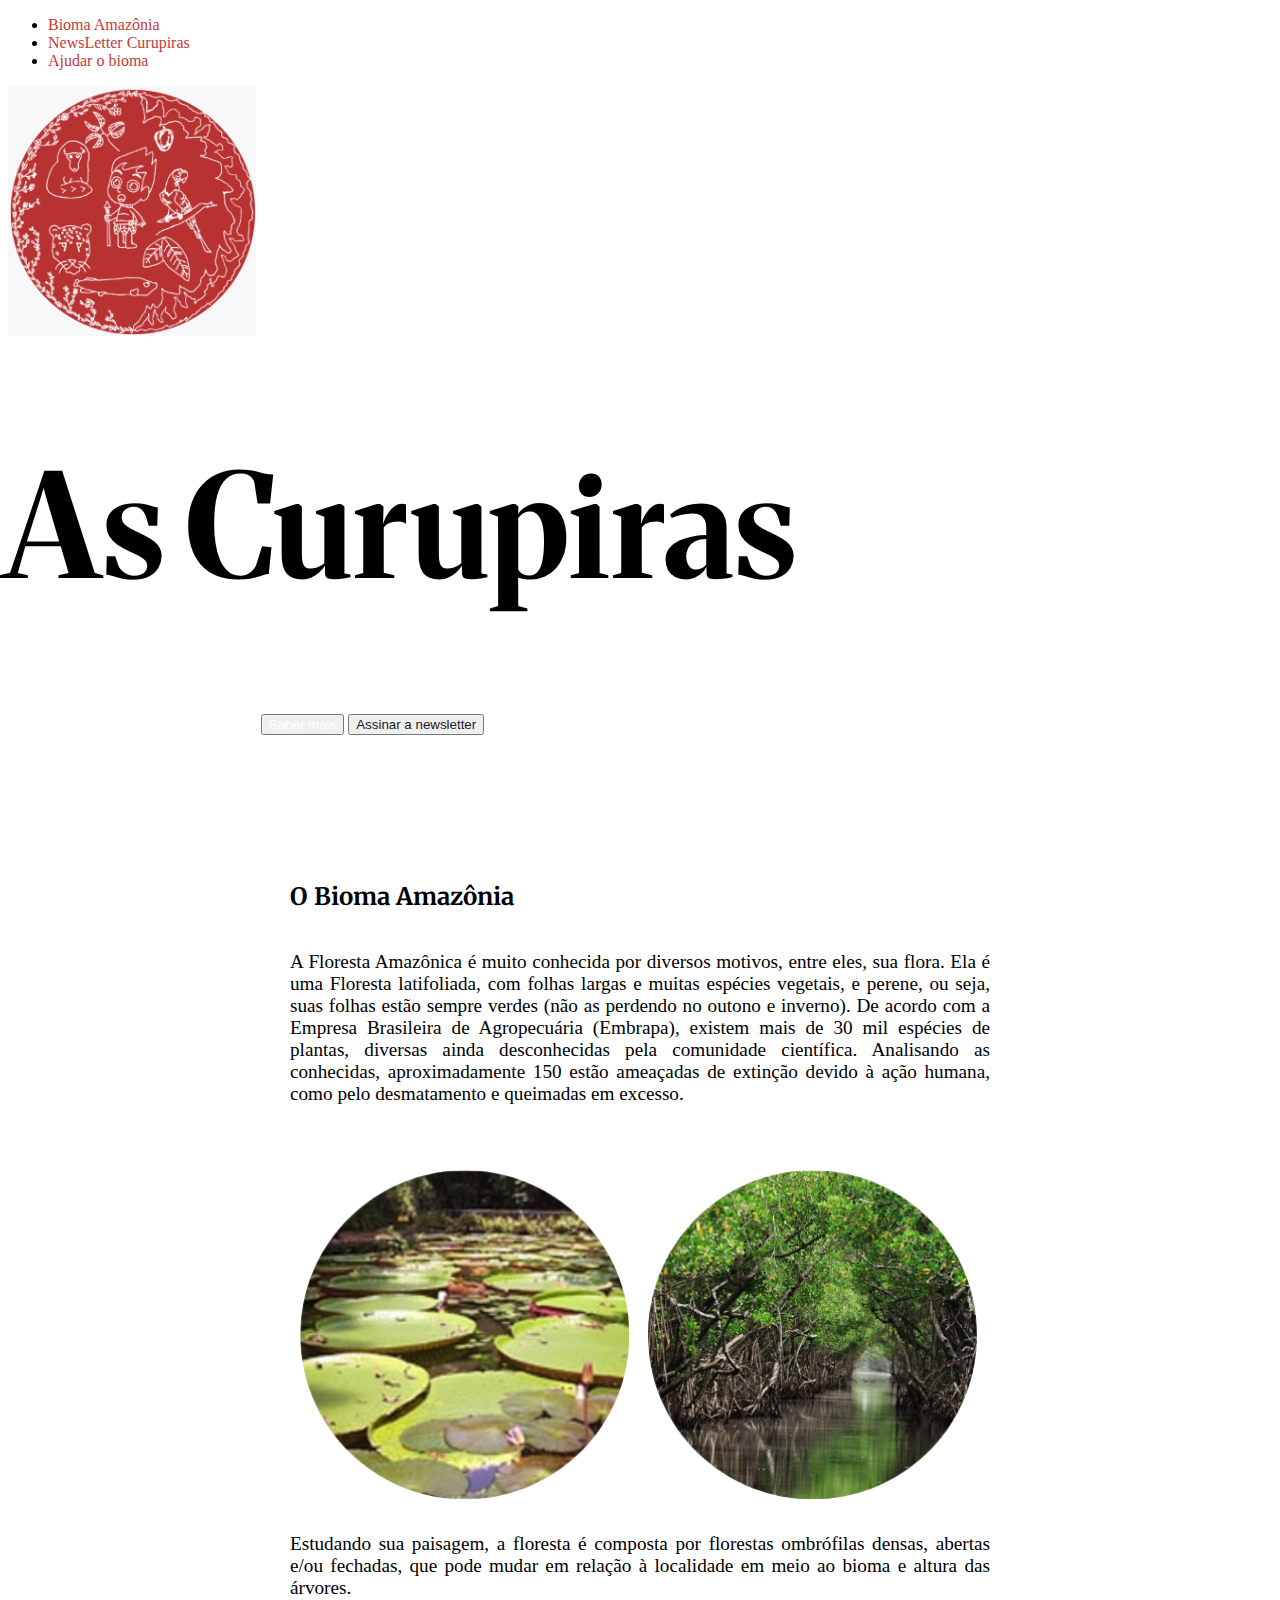
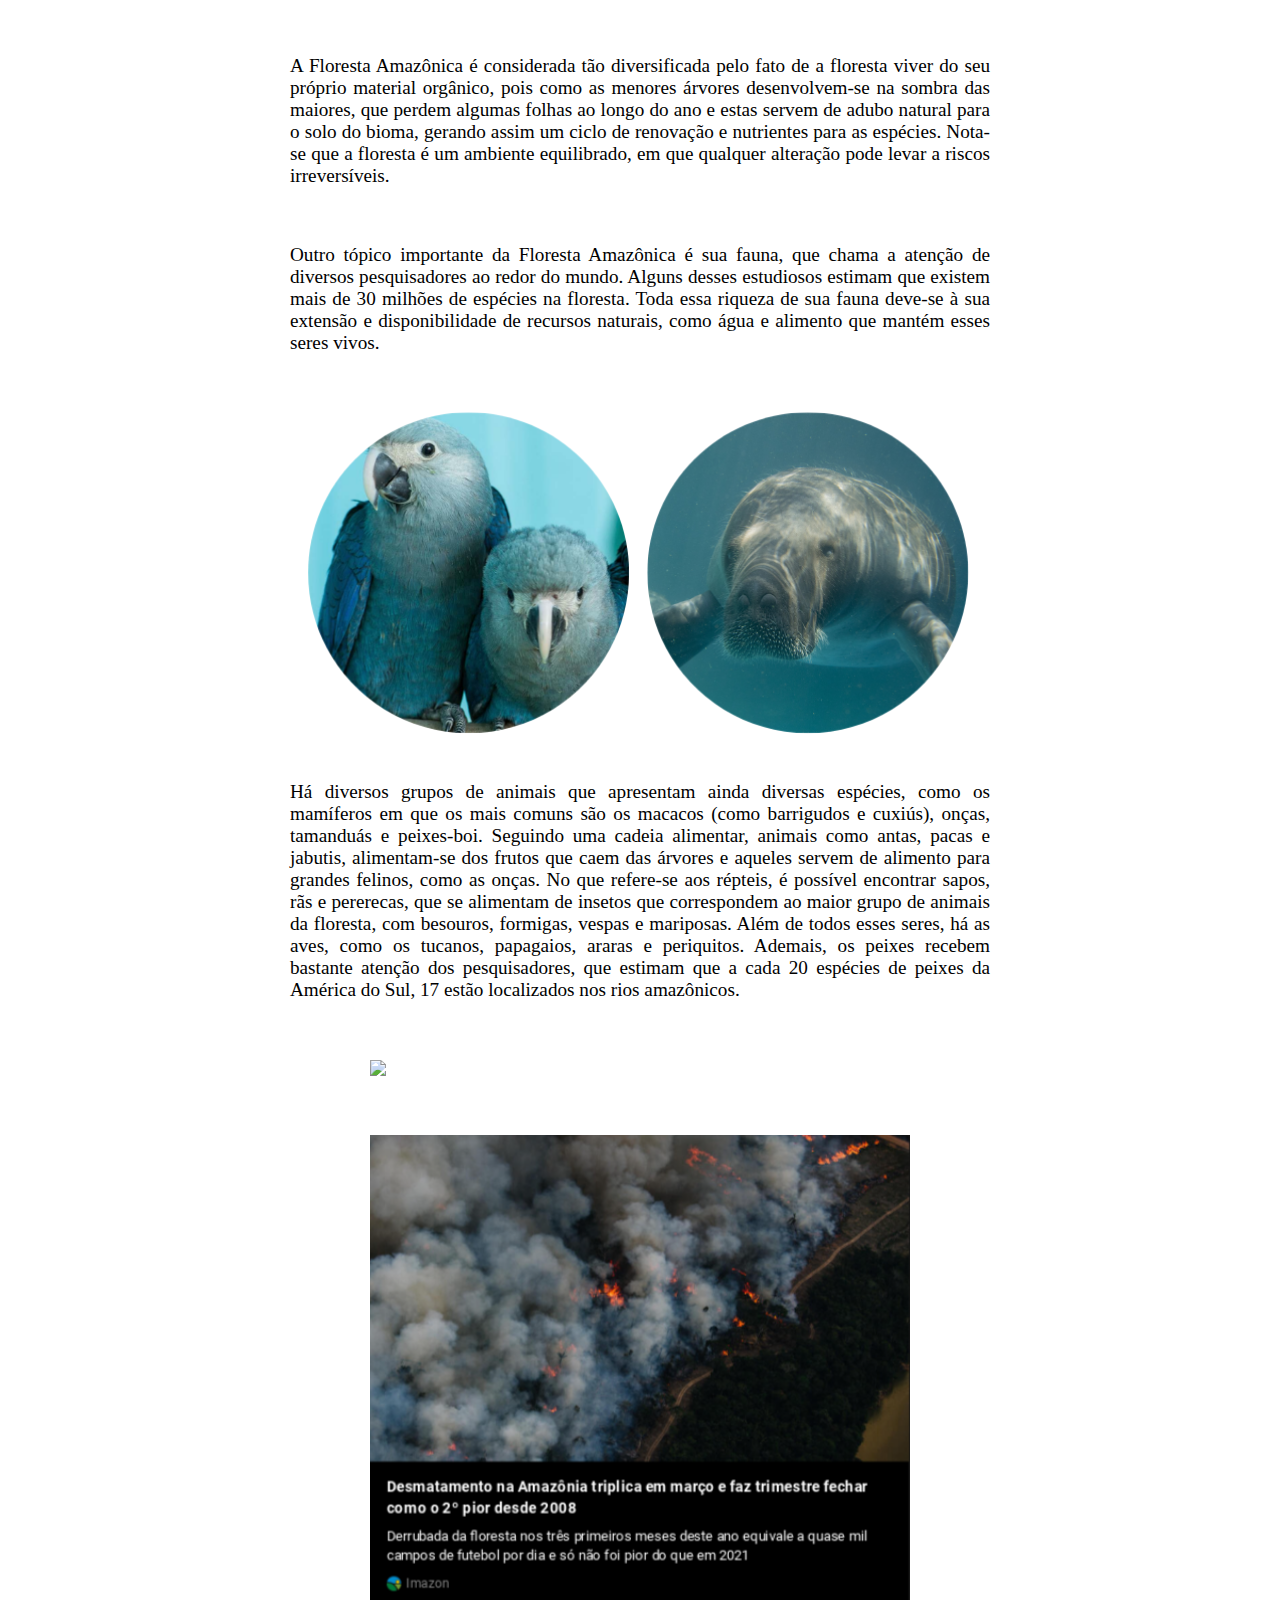
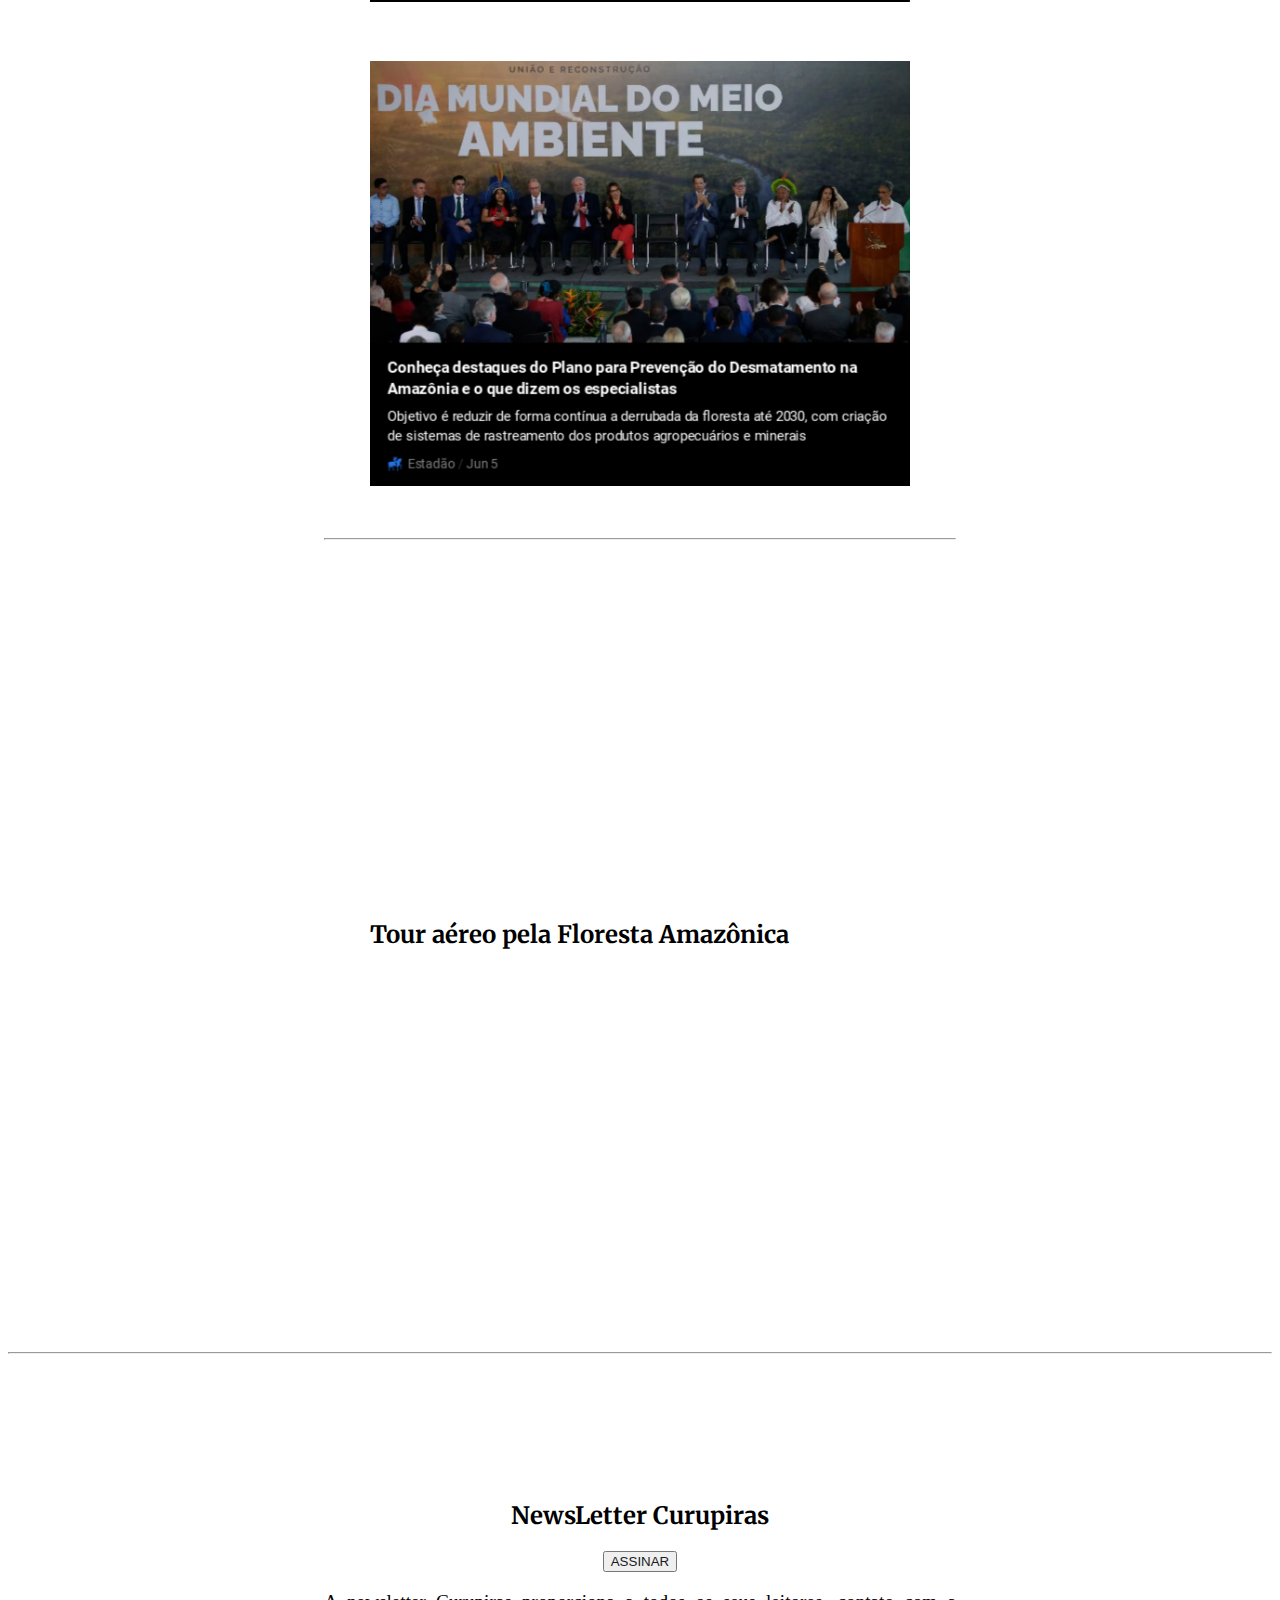
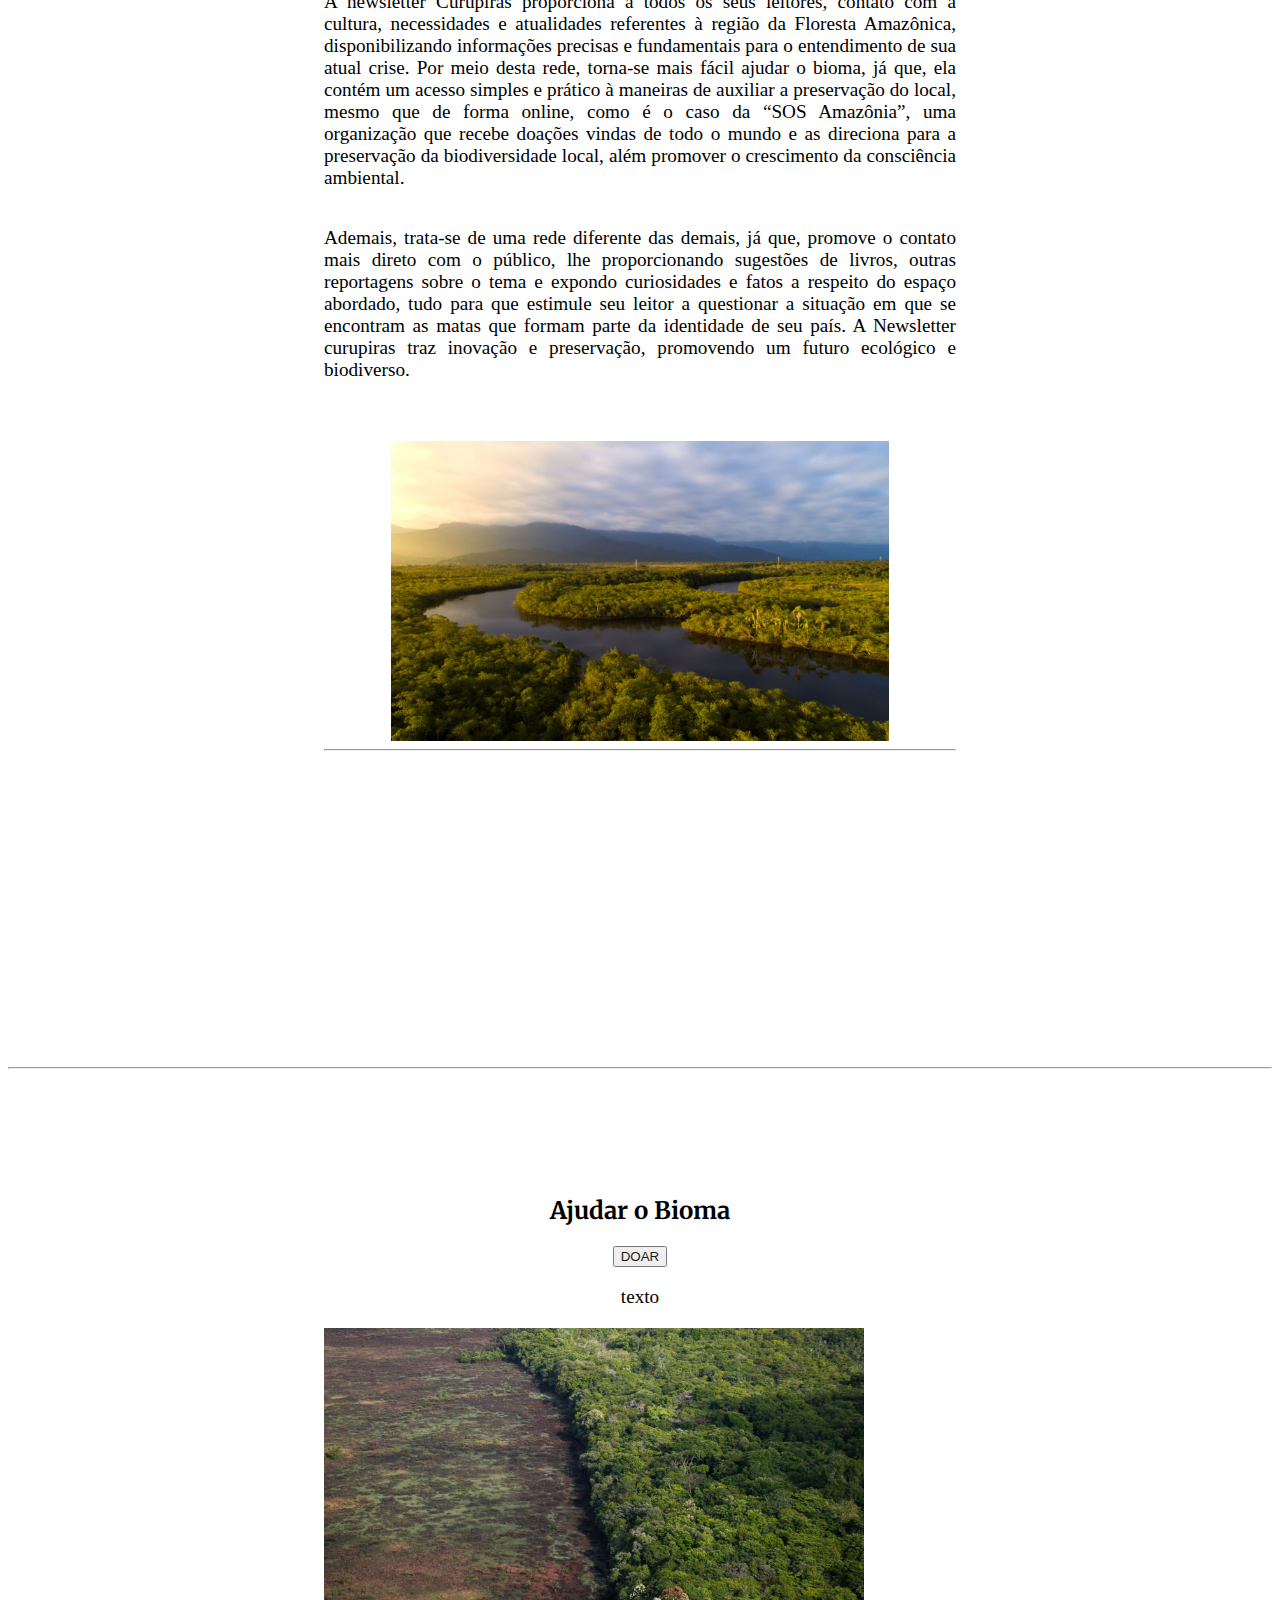
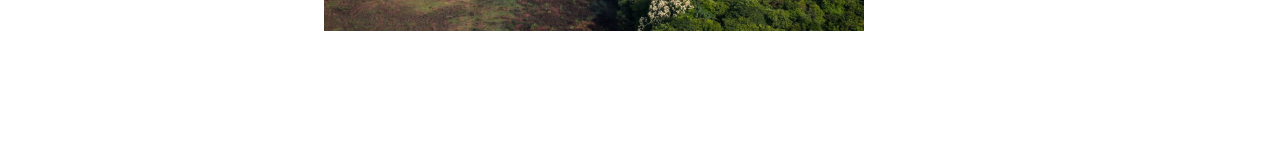
==== index.html @ 73fa5476 "Update index.html" ====
<!DOCTYPE html>
<html lang="en">
<head>
    <meta charset="UTF-8">
    <meta http-equiv="X-UA-Compatible" content="IE=edge">
    <meta name="viewport" content="width=device-width, initial-scale=1.0">
    <title>As Curupiras</title>

    <link href="https://cdn.jsdelivr.net/npm/bootstrap@5.3.0-alpha3/dist/css/bootstrap.min.css" rel="stylesheet" integrity="sha384-KK94CHFLLe+nY2dmCWGMq91rCGa5gtU4mk92HdvYe+M/SXH301p5ILy+dN9+nJOZ" crossorigin="anonymous">
    <script src="https://cdn.jsdelivr.net/npm/bootstrap@5.3.0-alpha3/dist/js/bootstrap.bundle.min.js" integrity="sha384-ENjdO4Dr2bkBIFxQpeoTz1HIcje39Wm4jDKdf19U8gI4ddQ3GYNS7NTKfAdVQSZe" crossorigin="anonymous"></script>
    <link href="styles.css" rel="stylesheet">
    <script src="https://kit.fontawesome.com/a5008fa856.js" crossorigin="anonymous"></script>

    <!--Google Fonts-->
    <link rel="preconnect" href="https://fonts.googleapis.com">
    <link rel="preconnect" href="https://fonts.gstatic.com" crossorigin>
    <link href="https://fonts.googleapis.com/css2?family=Merriweather:ital,wght@1,900&display=swap" rel="stylesheet">
</head>
<body>
    <header class="d-flex justify-content-center py-3">
        <ul class="nav nav-pills">
          <li class="nav-item"><a href="#bioma" class="link btn btn-dark text-uppercase font-weight-light my-3 mx-1">Bioma Amazônia</a></li>
          <li class="nav-item"><a href="#newsletter" class="link btn btn-dark text-uppercase font-weight-light my-3 mx-1">NewsLetter Curupiras</a></li>
          <li class="nav-item"><a href="#doaçao" class="link btn btn-dark text-uppercase font-weight-light my-3 mx-1">Ajudar o bioma</a></li>
        </ul>
      </header>

      <main>
        <section id="home"></section>
            <div class="home container rounded-3 bg-light col-xxl-8 px-4 pt-5" style="width: 100%;">
                <div class="row flex-lg-row-reverse align-items-center g-5 pt-5">
    
                  <div class="col-10 col-sm-8 col-lg-6">
                    <img src="doodle.png" class="mb-4 d-block mx-lg-auto img-fluid" height="250">
                  </div>
    
                  <div class="col-lg-6">
                    <h1 class="title display-5 fw-bold text-body-emphasis lh-1 mb-3 text-center">As Curupiras</h1>
                    <div class="buttons d-grid gap-2 d-md-flex justify-content-md-start">
                      <button type="button" class="btn btn-danger px-4"><a class="link" style="color:white;" href="#newsletter">Saber mais</a></button>
                      <button type="button" class="button-black btn btn-outline-dark px-4"><i class="fa-sharp fa-regular fa-newspaper" style="color: #1b1b1b;"></i> <a class="link button-black" style="color:#1b1b1b;" href="form.html">Assinar a newsletter</a></button>
                    </div>
                  </div>
                </div>
            </div>
        </section>
        
        <section id="bioma">
            <div class="blog-post tudo">
                <h2 class="blog-post-title mb-3">O Bioma Amazônia</h2>
                <p class="tudo">    A Floresta Amazônica é muito conhecida por diversos motivos, entre eles, sua flora. Ela é uma Floresta latifoliada, 
                com folhas largas e muitas espécies vegetais, e perene, ou seja, suas folhas estão sempre verdes (não as perdendo no 
                outono e inverno). De acordo com a Empresa Brasileira de Agropecuária (Embrapa), existem mais de 30 mil espécies de plantas, 
		diversas ainda desconhecidas pela comunidade científica. Analisando as conhecidas, aproximadamente 150 estão 
		ameaçadas de extinção devido à ação humana, como pelo desmatamento e queimadas em excesso.</p>
                <br>
		<img src="mato.png" class="my-4"width="700">
		
                <p class="tudo">    Estudando sua paisagem, a floresta é composta por florestas ombrófilas densas, abertas e/ou fechadas, que pode mudar 
                em relação à localidade em meio ao bioma e altura das árvores.</p>
                <br>
		
                <p class="tudo">	A Floresta Amazônica é considerada tão diversificada pelo fato de a floresta viver do seu próprio material orgânico, 
		pois como as menores árvores desenvolvem-se na sombra das maiores, que perdem algumas folhas ao longo do ano e estas servem de 
		adubo natural para o solo do bioma, gerando assim um ciclo de renovação e nutrientes para as espécies. Nota-se que a floresta 
		é um ambiente equilibrado, em que qualquer alteração pode levar a riscos irreversíveis.</p>
                <br>
                <p class="tudo">	Outro tópico importante da Floresta Amazônica é sua fauna, que chama a atenção de diversos pesquisadores ao redor do 
		mundo. Alguns desses estudiosos estimam que existem mais de 30 milhões de espécies na floresta. Toda essa riqueza de sua fauna 
		deve-se à sua extensão e disponibilidade de recursos naturais, como água e alimento que mantém esses seres vivos.</p>
                <br>
		<img src="mato2.png" class="my-4" width="700">
		
		<p class="tudo">	Há diversos grupos de animais que apresentam ainda diversas espécies, como os mamíferos em que os mais comuns são os 
		macacos (como barrigudos e cuxiús), onças, tamanduás e peixes-boi. Seguindo uma cadeia alimentar, animais como antas, pacas e 
		jabutis, alimentam-se dos frutos que caem das árvores e aqueles servem de alimento para grandes felinos, como as onças. No que 
		refere-se aos répteis, é possível encontrar sapos, rãs e pererecas, que se alimentam de insetos que correspondem ao maior grupo 
		de animais da floresta, com besouros, formigas, vespas e mariposas. Além de todos esses seres, há as aves, como os tucanos, 
		papagaios, araras e periquitos. Ademais, os peixes recebem bastante atenção dos pesquisadores, que estimam que a cada 20 
		espécies de peixes da América do Sul, 17 estão localizados nos rios amazônicos.</p>
            </div>
			
            <div class="noticias container">
              <a href="https://www.bbc.com/portuguese/geral-64395133?utm_source=canva&utm_medium=iframely" class="link col-md-4 col-sm-12"><img class="noticia" src="https://raw.githubusercontent.com/sofiabhernandes/sign-in-page/main/n1.png"></a>
              <a href="https://imazon.org.br/imprensa/desmatamento-na-amazonia-triplica-em-marco-e-faz-trimestre-fechar-como-o-2o-pior-desde-2008/" class="link col-md-4 col-sm-12"><img class="noticia" src="n2.png"></a>
              <a href="https://www.estadao.com.br/sustentabilidade/conheca-destaques-do-plano-para-prevencao-do-desmatamento-na-amazonia-e-o-que-dizem-os-especialistas/" class="link col-lg-4 col-md-6 col-sm-12"><img class="noticia" src="n3.png"></a>
            </div>
            <hr>
            <div class="video">
              <iframe width="540" height="304" src="https://www.youtube.com/embed/0EvO63dw7yE" title="Nat Geo Ilustra Amazônia" frameborder="0" allow="accelerometer; autoplay; clipboard-write; encrypted-media; gyroscope; picture-in-picture; web-share" allowfullscreen></iframe>
              <h2 class="mt-5 mb-2">Tour aéreo pela Floresta Amazônica</h2>
              <iframe width="540" height="240" src="https://www.youtube.com/embed/GC6ejxKwbFw" title="Amazônia Adentro (360 video) | Conservação Internacional (CI)" frameborder="0" allow="accelerometer; autoplay; clipboard-write; encrypted-media; gyroscope; picture-in-picture; web-share" allowfullscreen></iframe>
            </div>
        </section>

        <hr>

        <section id="newsletter">
		<div class="blog-post tudo">
            		<h2 class="blog-post-title tudo mb-3">NewsLetter Curupiras</h2>
			<div class="tudo">
              			<button type="button" class="button-black btn btn-outline-dark px-4 mx-2 my-4"><a class="link button-black" style="color: #1b1b1b" href="form.html">ASSINAR</a></button>
            		</div>
			<p class="tudo">	A newsletter Curupiras proporciona a todos os seus leitores, contato com a cultura, necessidades e atualidades referentes à região da Floresta 
				Amazônica, disponibilizando informações precisas e fundamentais para o entendimento de sua atual crise. Por meio desta rede, torna-se mais fácil 
				ajudar o bioma, já que, ela contém um acesso simples e prático à maneiras de auxiliar a preservação do local, mesmo que de forma online, 
				como é o caso da “SOS Amazônia”, uma organização que recebe doações vindas de todo o mundo e as direciona para a preservação da biodiversidade 
				local, além promover o crescimento da consciência ambiental.</p>

			<p class="tudo">	Ademais, trata-se de uma rede diferente das demais, já que, promove o contato mais direto com o público, lhe proporcionando sugestões de livros, 
				outras reportagens sobre o tema e expondo curiosidades e fatos a respeito do espaço abordado, tudo para que estimule seu leitor a questionar a 
				situação em que se encontram as matas que formam parte da identidade de seu país. A Newsletter curupiras traz inovação e preservação, promovendo 
				um futuro ecológico e biodiverso.</p>
		</div>
            	<div class="foto-1">
              		<img src="foto1.jpg" class="rounded-3" height="300">
            	</div>
            	<hr>
            	<div class="video mt-5">
              		<video src="video-bioma.mp4" width="540"></video>
            	</div>
        </section>

        <hr>

        <section id="doaçao">
            <h2 class="blog-post-title tudo mb-3">
                Ajudar o Bioma
            </h2>
            <div class="tudo mb-3">
              <button type="button" class="btn btn-outline-dark px-4 mx-2 button-black"><a href="https://sosamazonia.org.br/doe" class="link button-black" style="color: #1b1b1b">DOAR</a></button>
            </div>
            <p class="tudo">texto</p>
		<img src="foto2.jpg" class="my-4 tudo rounded-3" width="540">
        </section>
      </main>
</body>
</html>
---- styles.css ----
#newsletter, #bioma, #doaçao {
    margin: 10% 25%;
}

.header {
    margin: 0 20%;
}

h1 {
    font-size: 9rem;
    font-family: 'Merriweather', serif;
}

h2 {
    font-family: 'Merriweather', serif;
}

p {
    font-size: larger;
    text-align: justify;
}

.buttons {
    margin: 25px 22% 30px 20%;
    line-height: 1;
}

.noticia {
    width: 540px;
    margin-bottom: 40px;
}

.noticias, .video, .foto-1 {
    display: grid;
    justify-content: center;
    align-items: center;
    gap: 15px;
    margin-top: 40px;
}

.tudo {
    display: grid;
    justify-content: center;
}

a {
    text-decoration: none;
    color: #C43A3A;
}
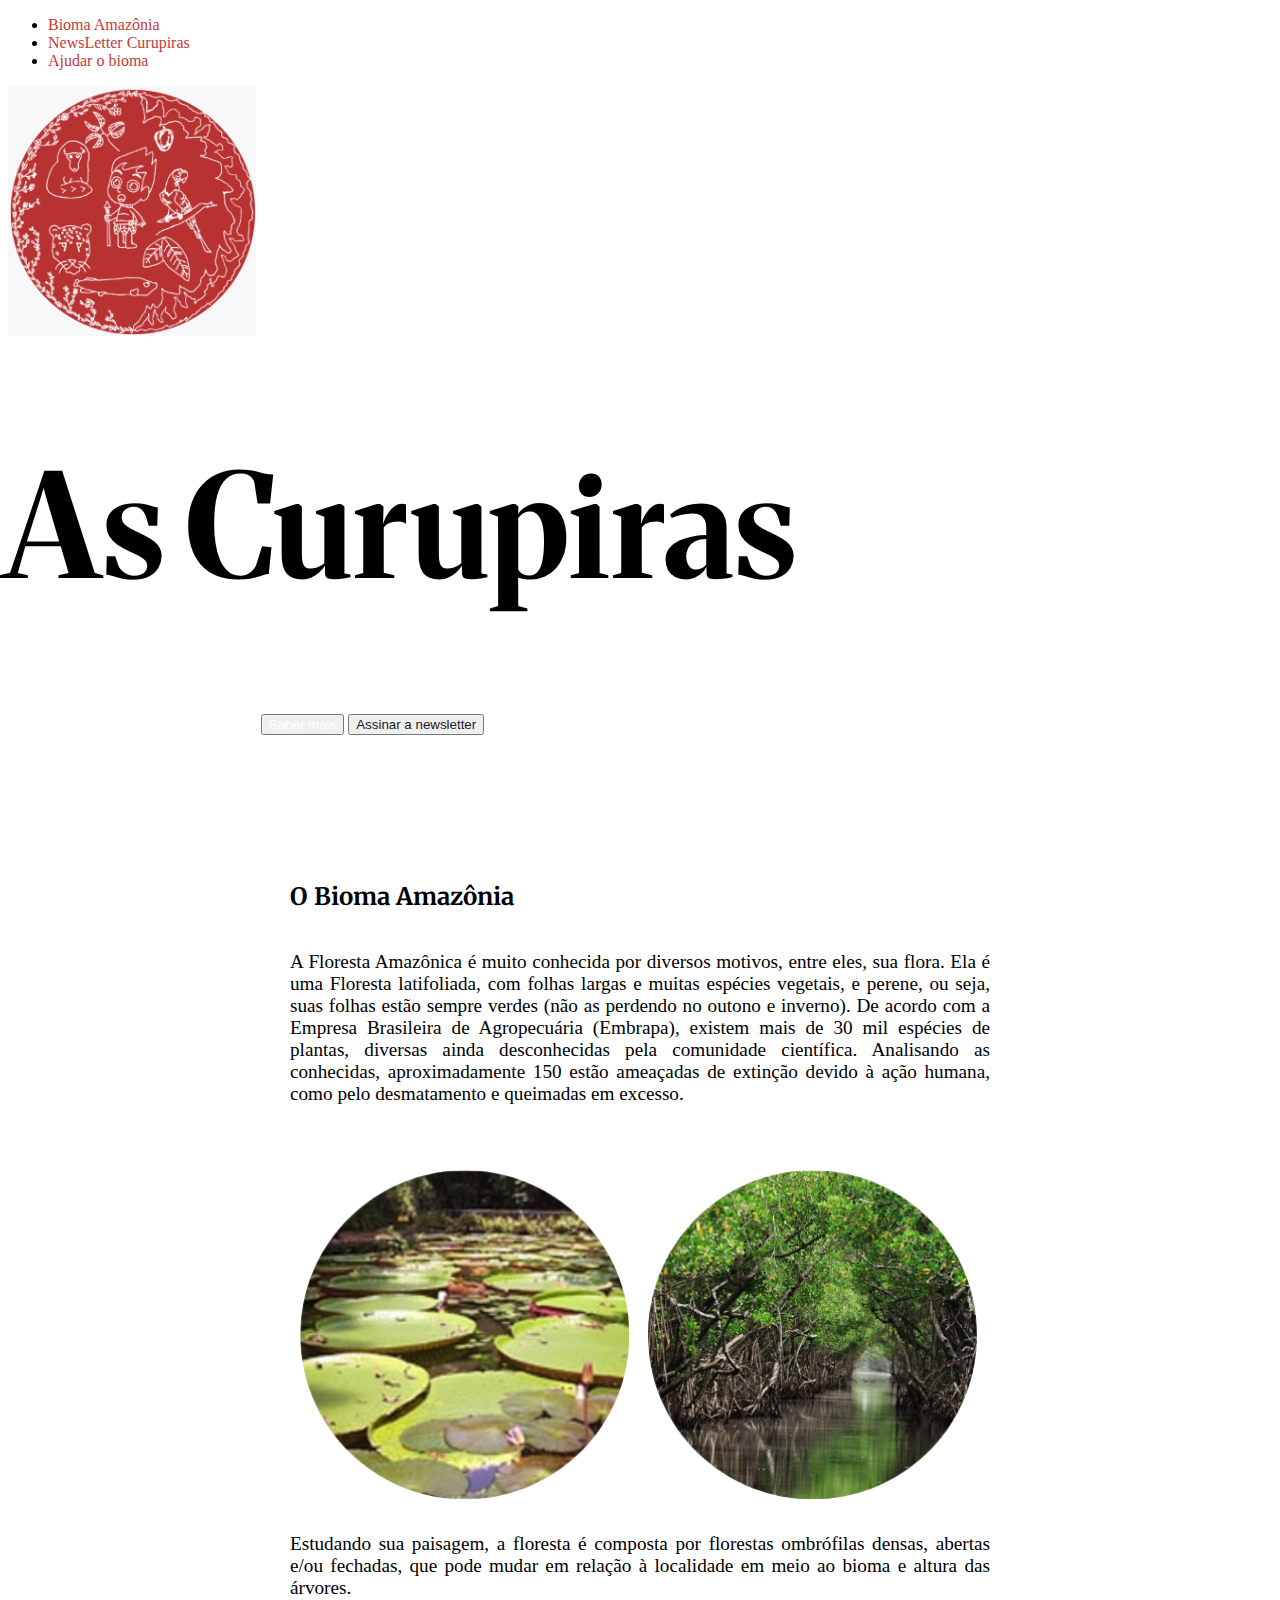
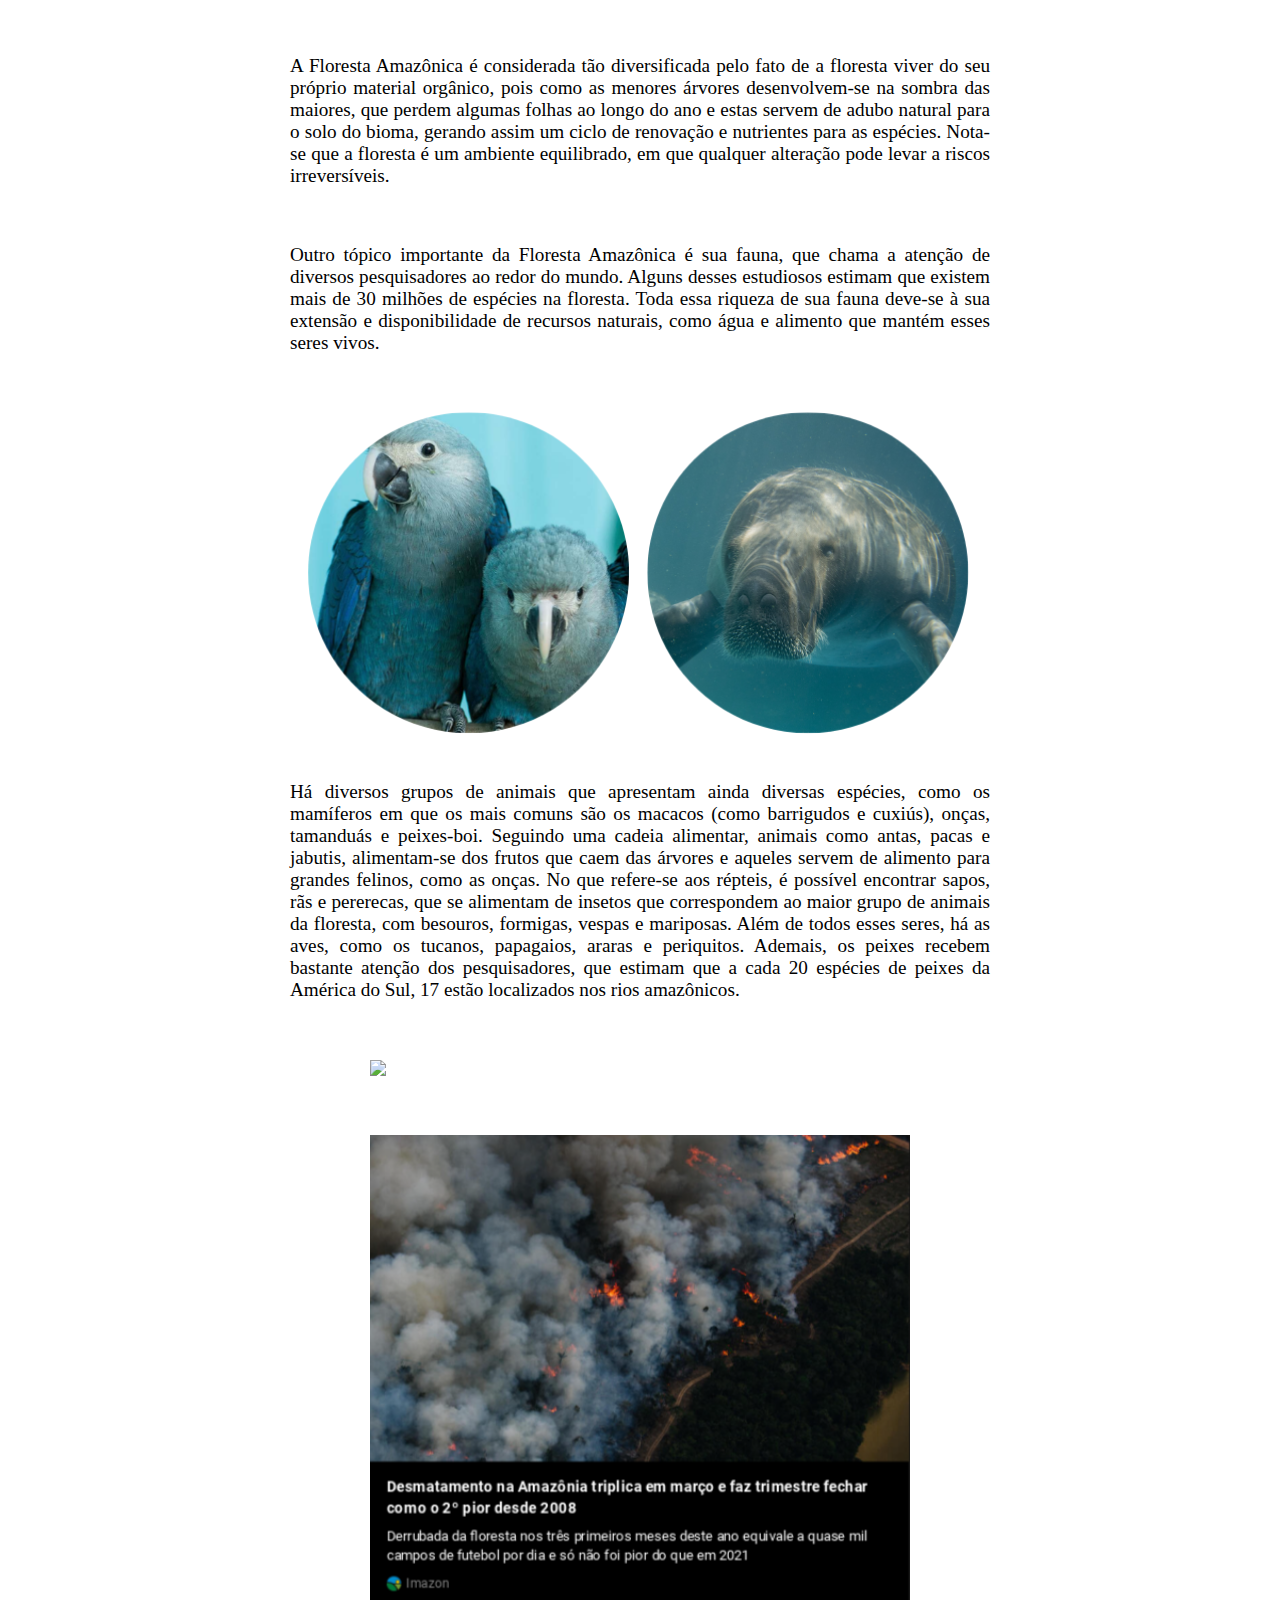
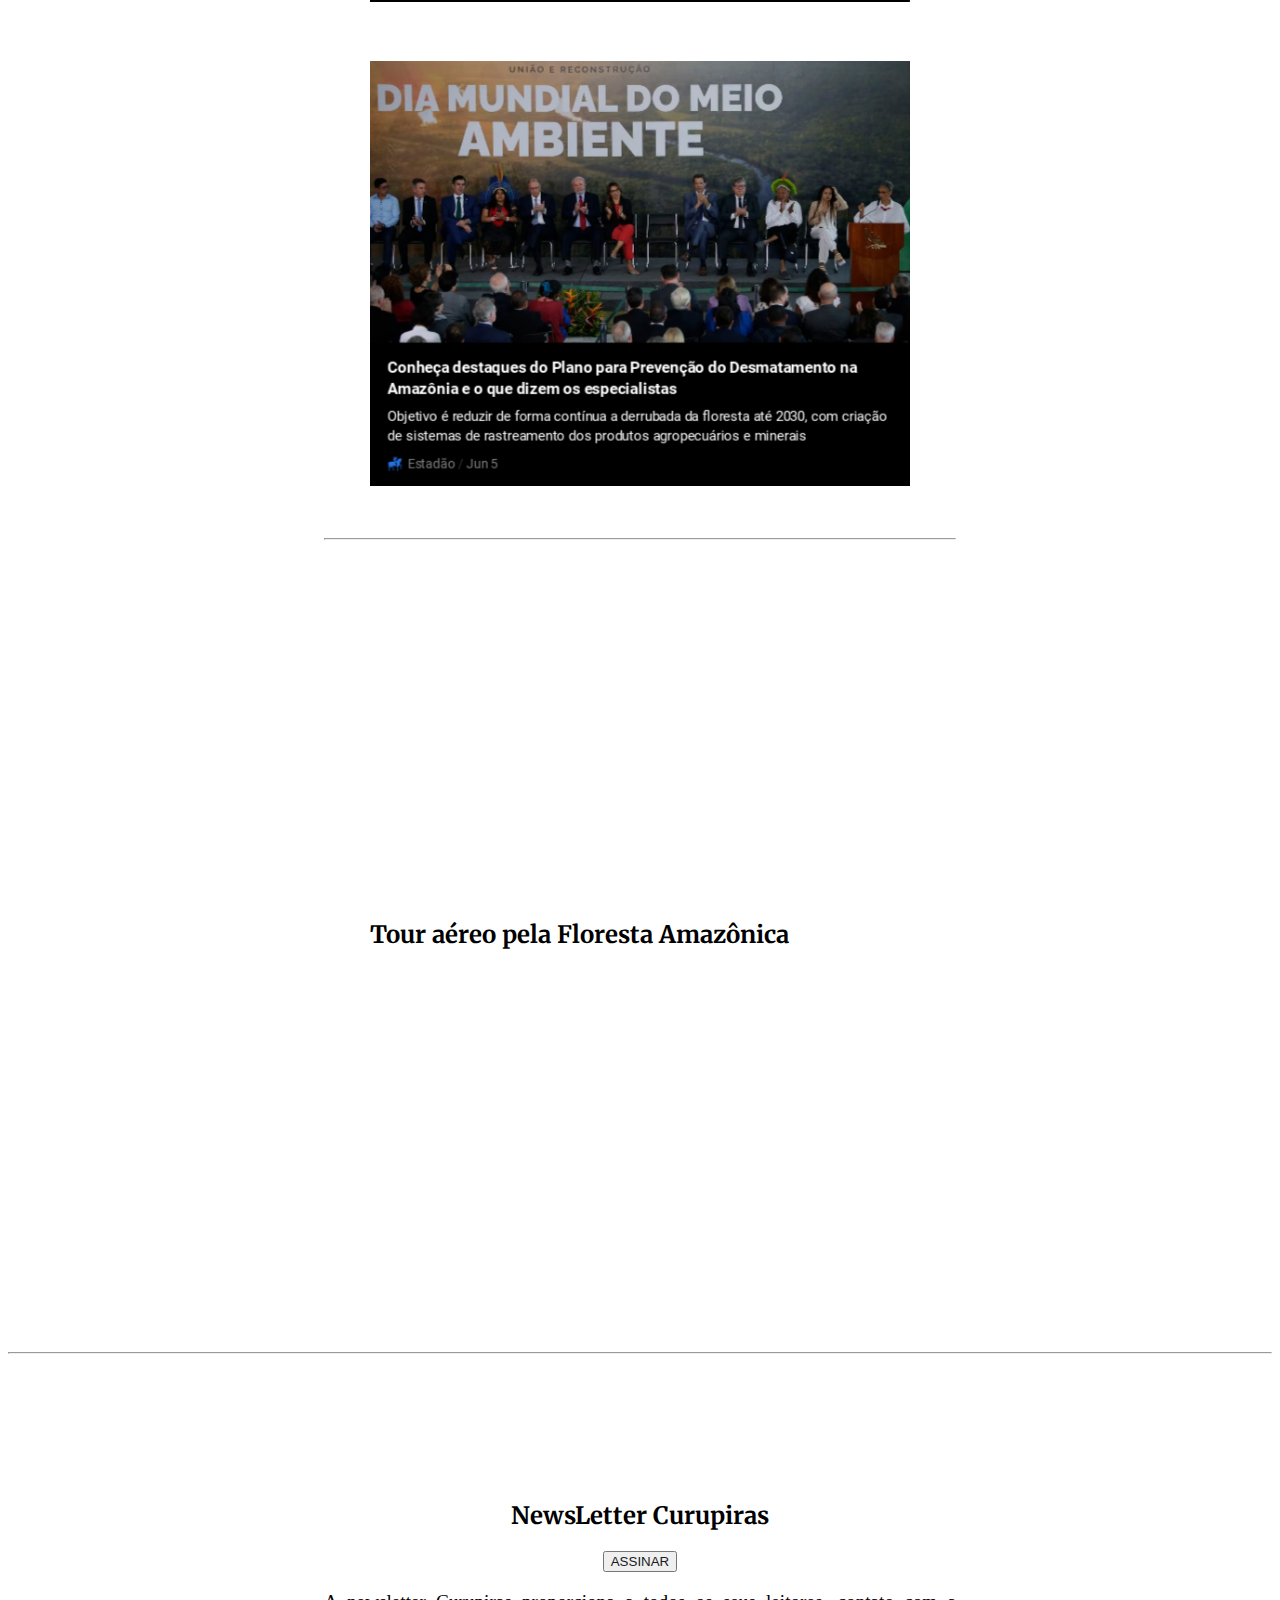
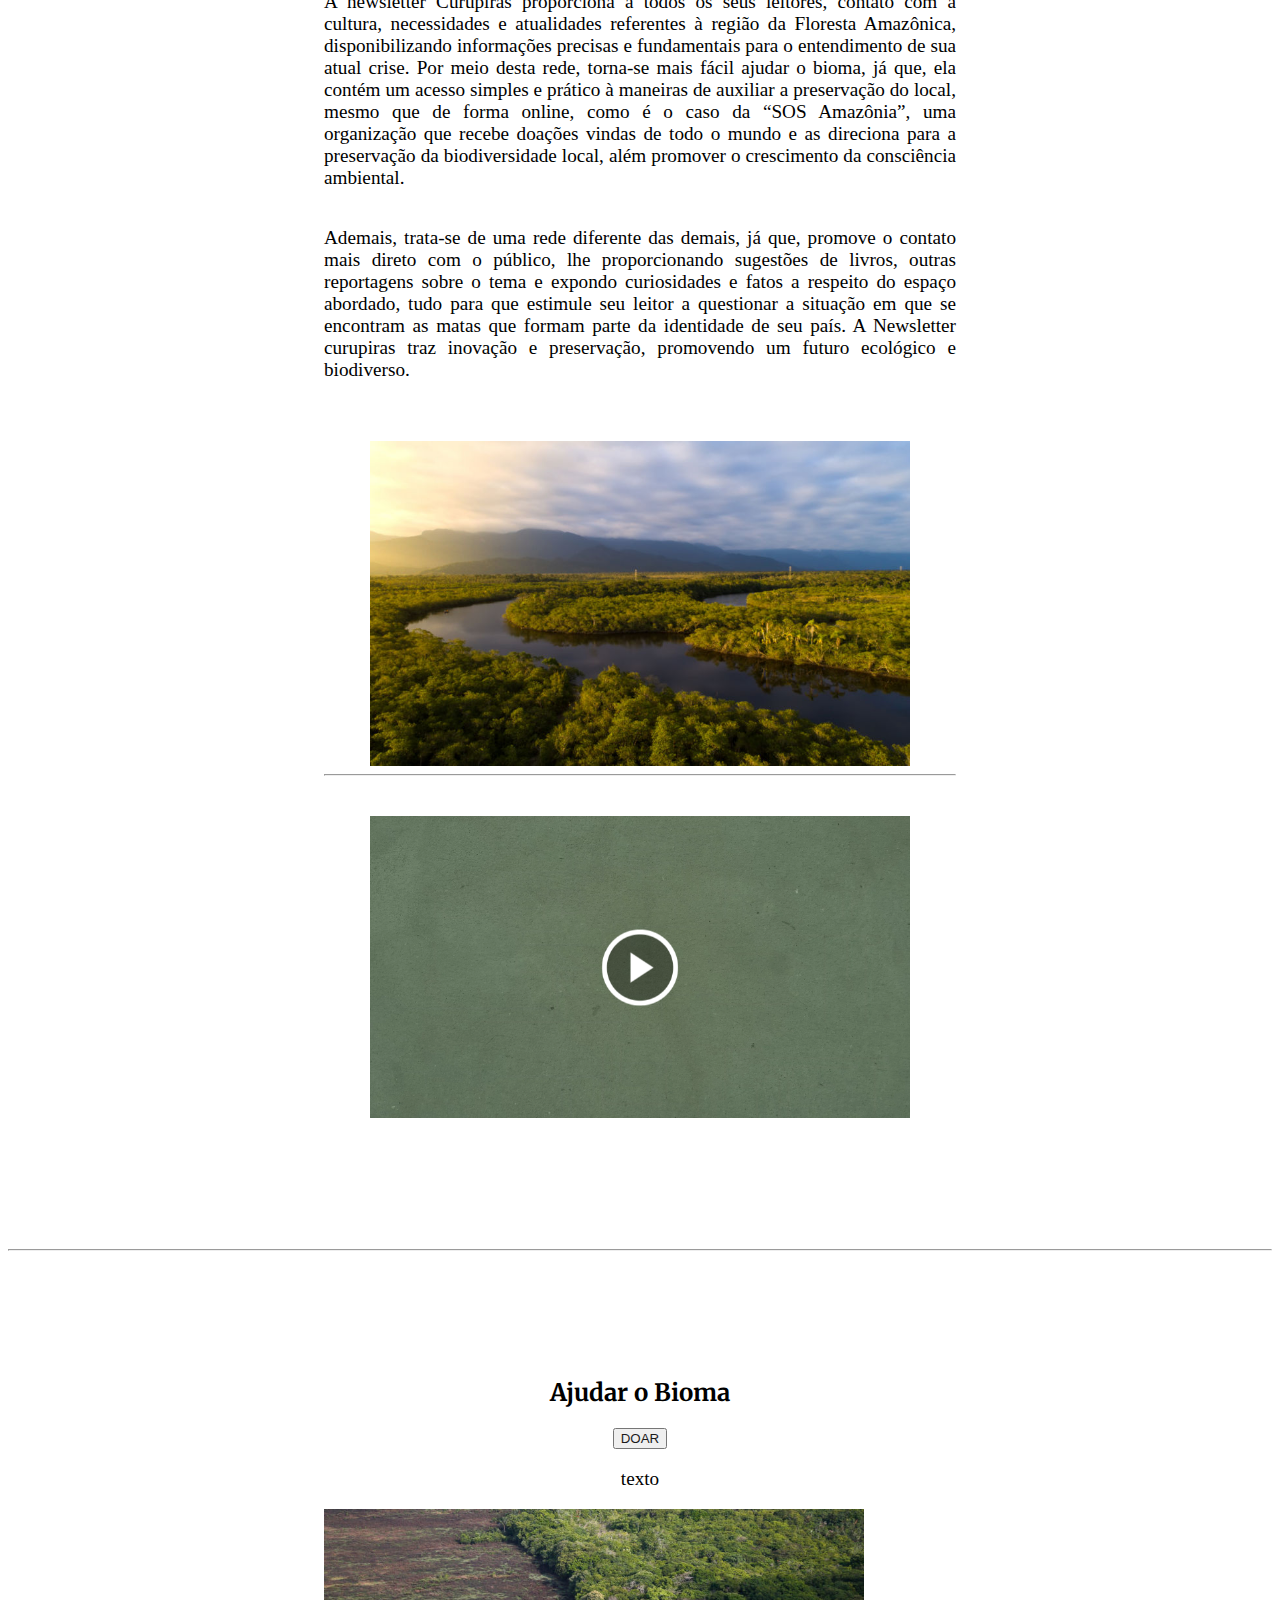
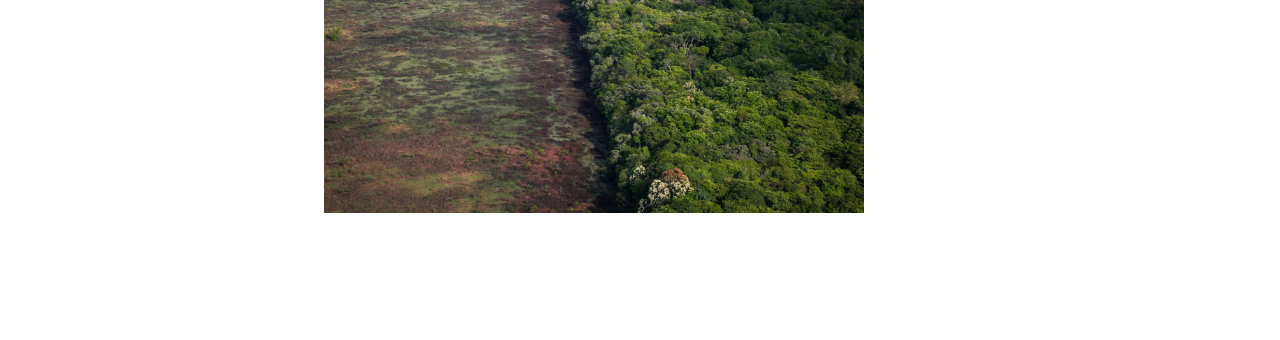
==== commit 392553c2: "Update index.html" ====
--- a/index.html
+++ b/index.html
@@ -113,11 +113,11 @@
 				um futuro ecológico e biodiverso.</p>
 		</div>
             	<div class="foto-1">
-              		<img src="foto1.jpg" class="rounded-3" height="300">
+              		<img src="foto1.jpg" class="rounded-3" width="540">
             	</div>
             	<hr>
             	<div class="video mt-5">
-              		<video src="video-bioma.mp4" width="540"></video>
+			<a href="https://quickshare.samsungcloud.com/contents/view?contentsToken=1686744028308LSsq5z3&currentIndex=1&linkUrlVersion=V1"><img src="bioma-video.png" class="rounded-3" width="540"></a>
             	</div>
         </section>
 
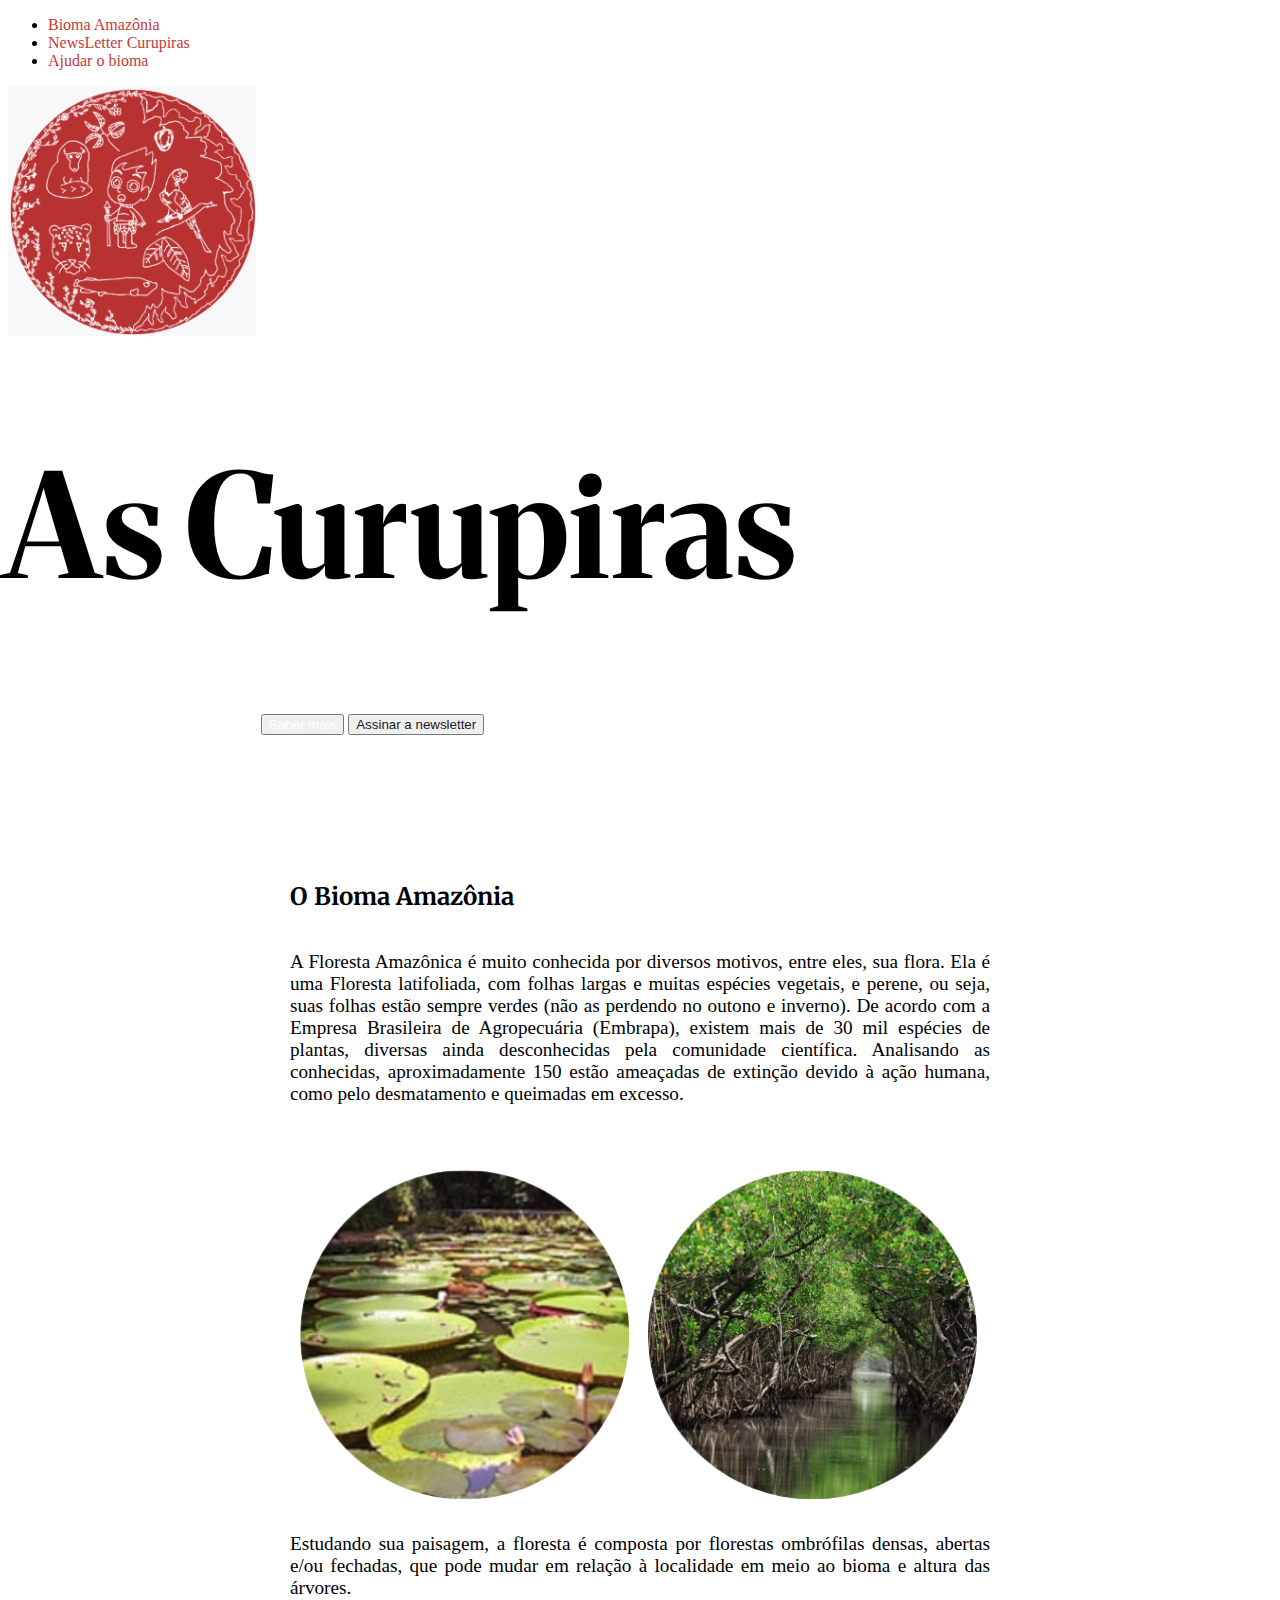
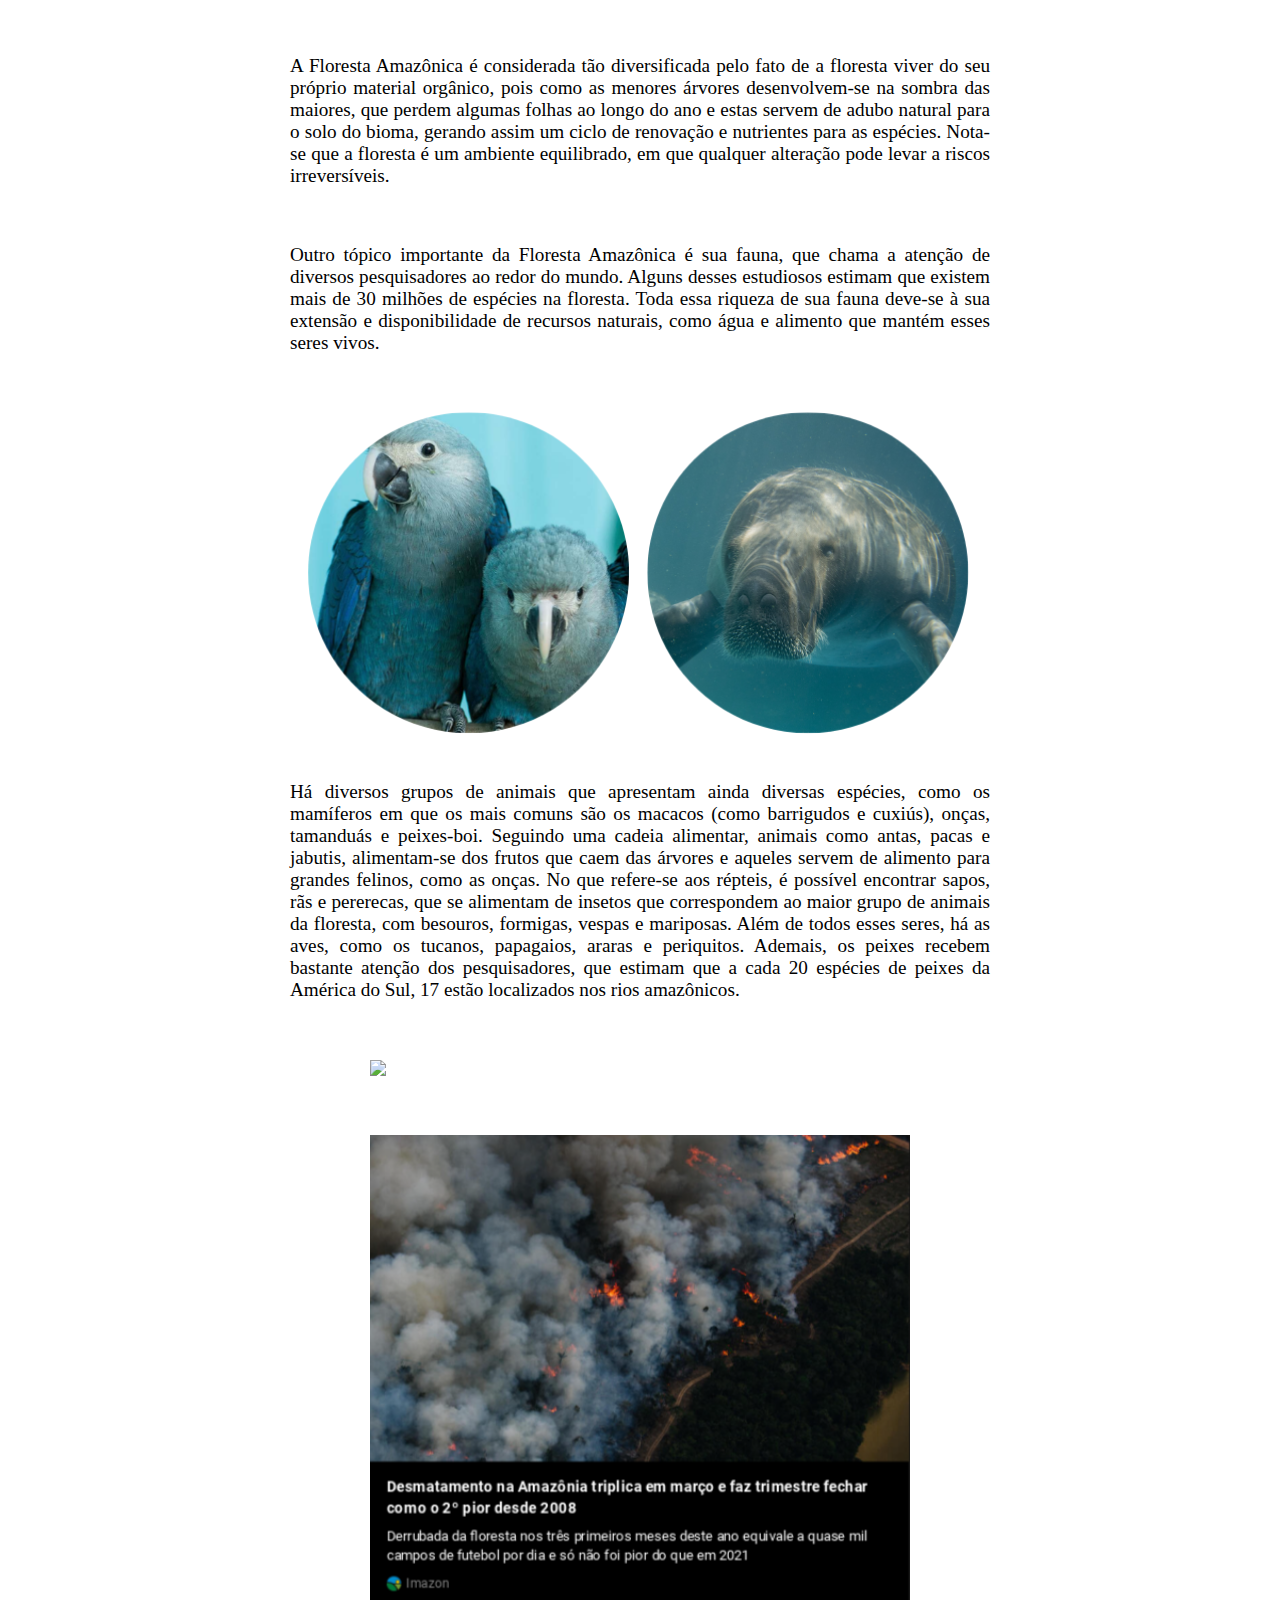
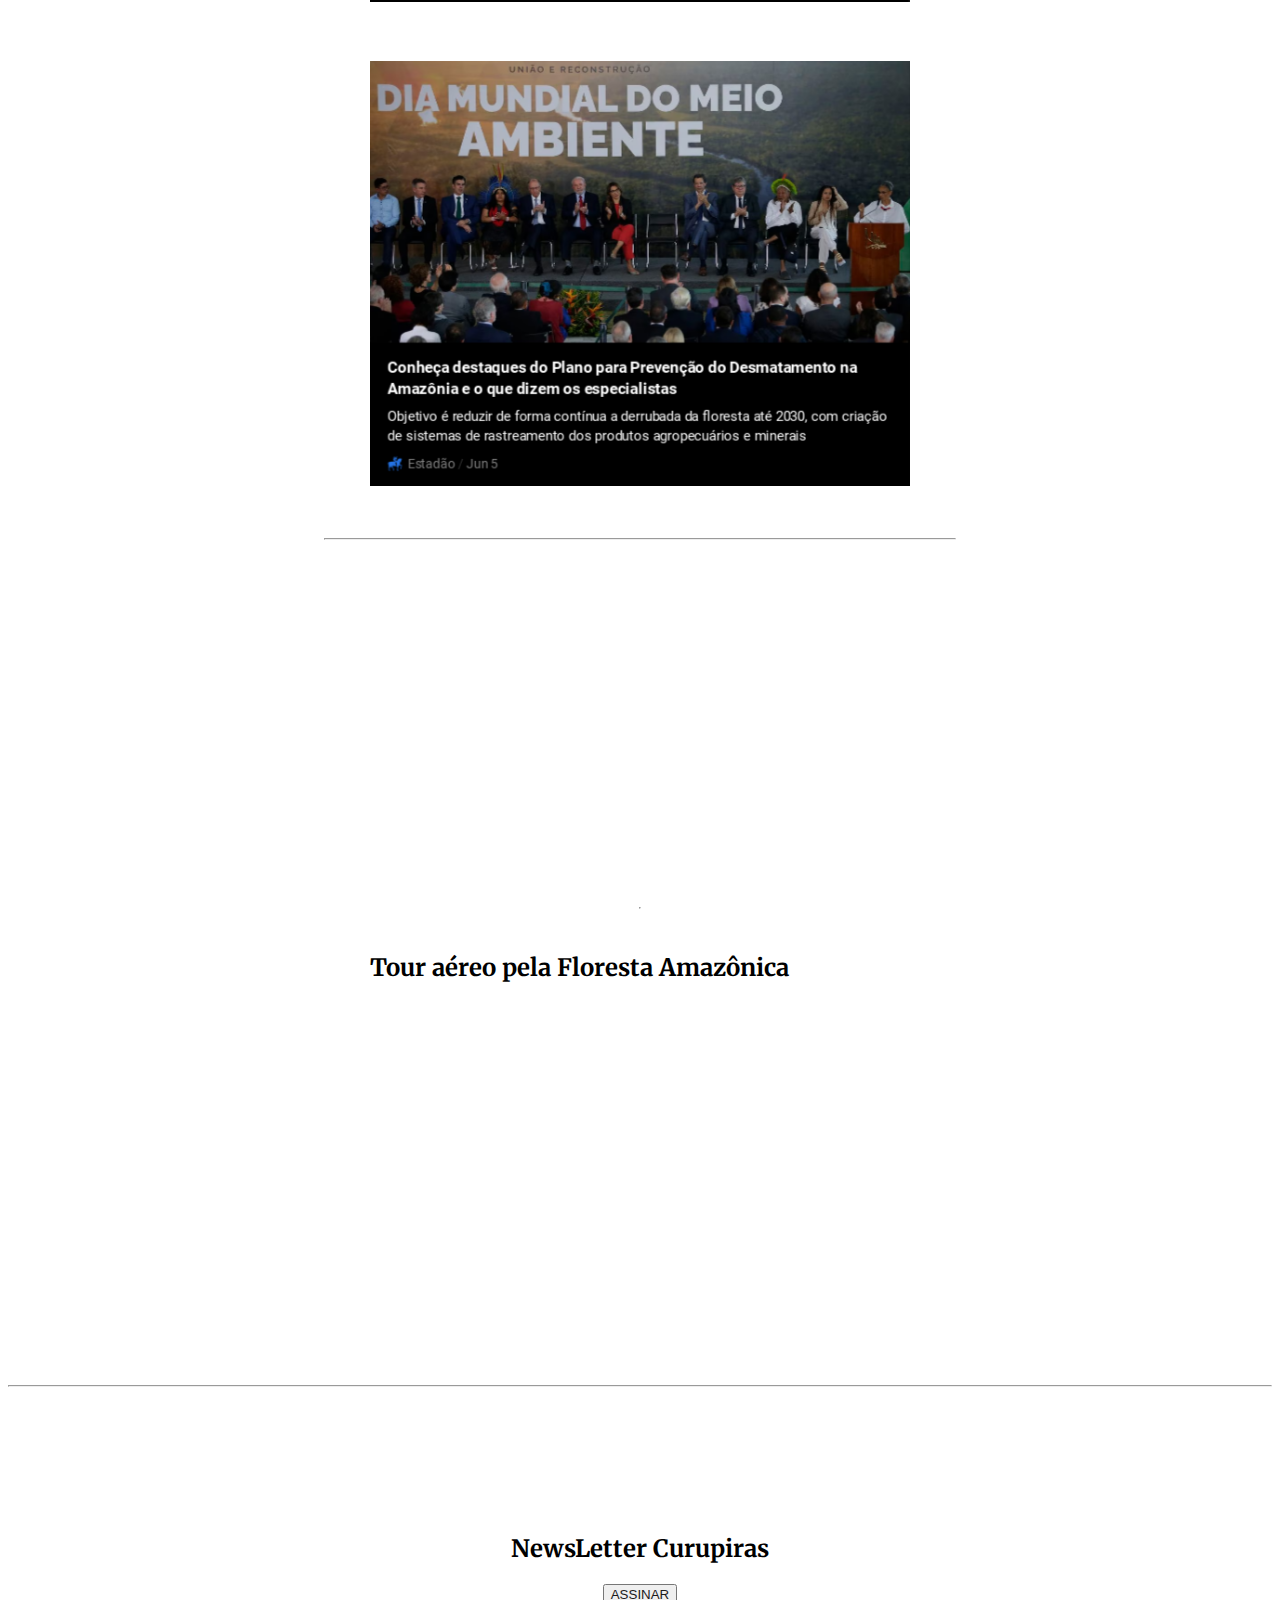
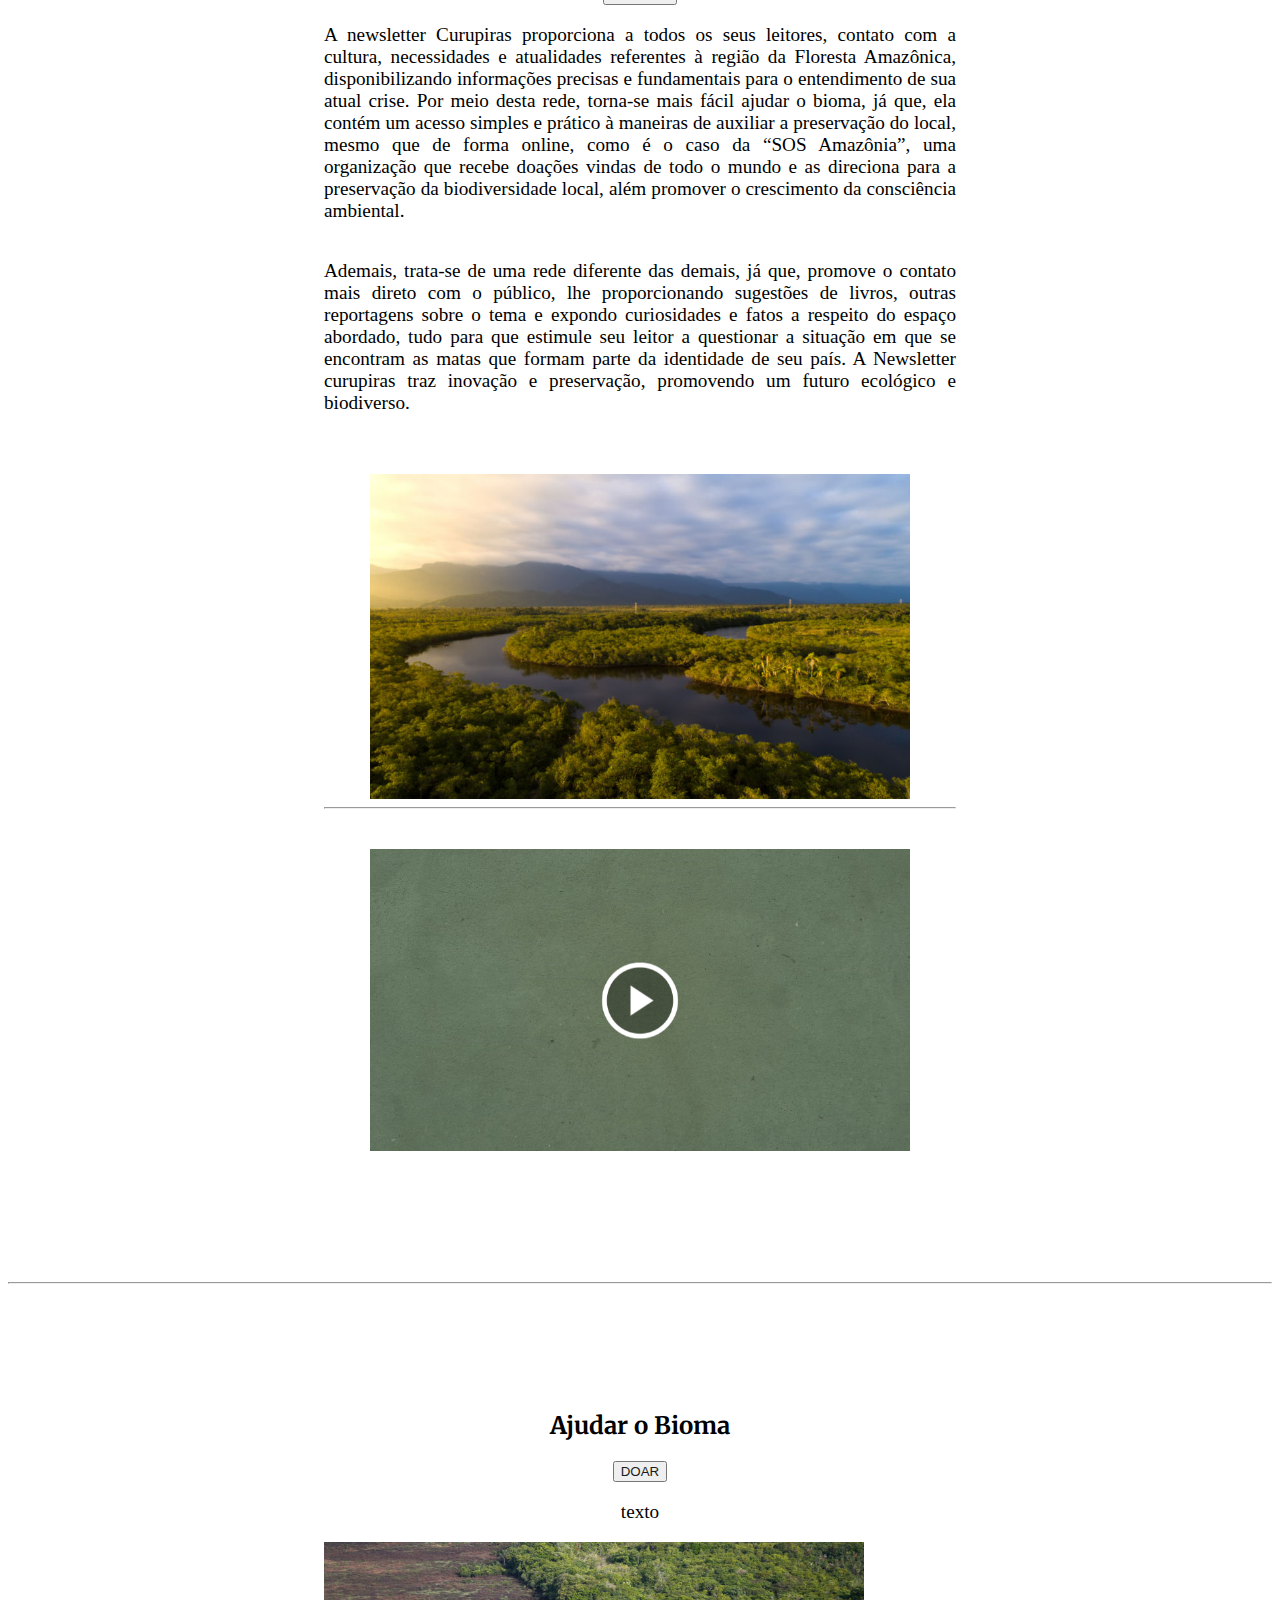
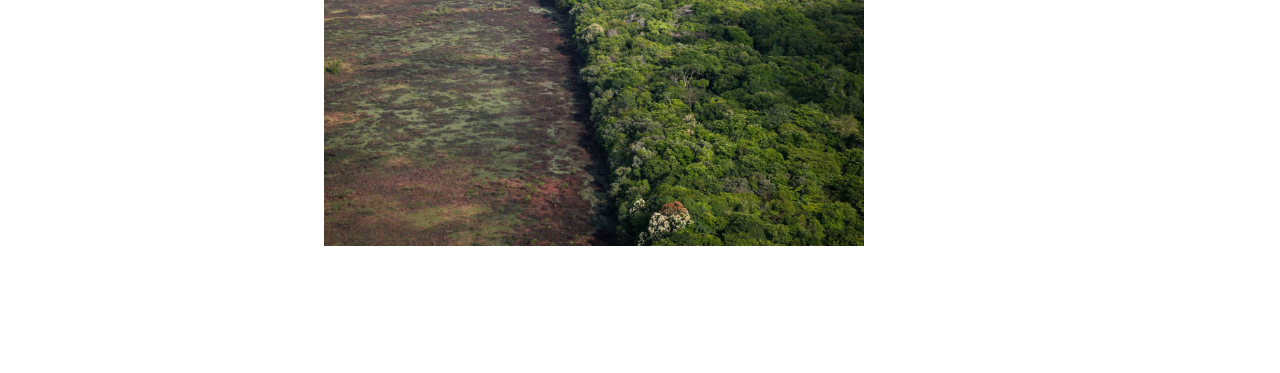
==== commit abae8621: "Update index.html" ====
--- a/index.html
+++ b/index.html
@@ -87,8 +87,9 @@
             </div>
             <hr>
             <div class="video">
-              <iframe width="540" height="304" src="https://www.youtube.com/embed/0EvO63dw7yE" title="Nat Geo Ilustra Amazônia" frameborder="0" allow="accelerometer; autoplay; clipboard-write; encrypted-media; gyroscope; picture-in-picture; web-share" allowfullscreen></iframe>
-              <h2 class="mt-5 mb-2">Tour aéreo pela Floresta Amazônica</h2>
+              <iframe class="mb-3" width="540" height="304" src="https://www.youtube.com/embed/0EvO63dw7yE" title="Nat Geo Ilustra Amazônia" frameborder="0" allow="accelerometer; autoplay; clipboard-write; encrypted-media; gyroscope; picture-in-picture; web-share" allowfullscreen></iframe>
+             <hr> 
+		<h2 class="mt-5 mb-2">Tour aéreo pela Floresta Amazônica</h2>
               <iframe width="540" height="240" src="https://www.youtube.com/embed/GC6ejxKwbFw" title="Amazônia Adentro (360 video) | Conservação Internacional (CI)" frameborder="0" allow="accelerometer; autoplay; clipboard-write; encrypted-media; gyroscope; picture-in-picture; web-share" allowfullscreen></iframe>
             </div>
         </section>
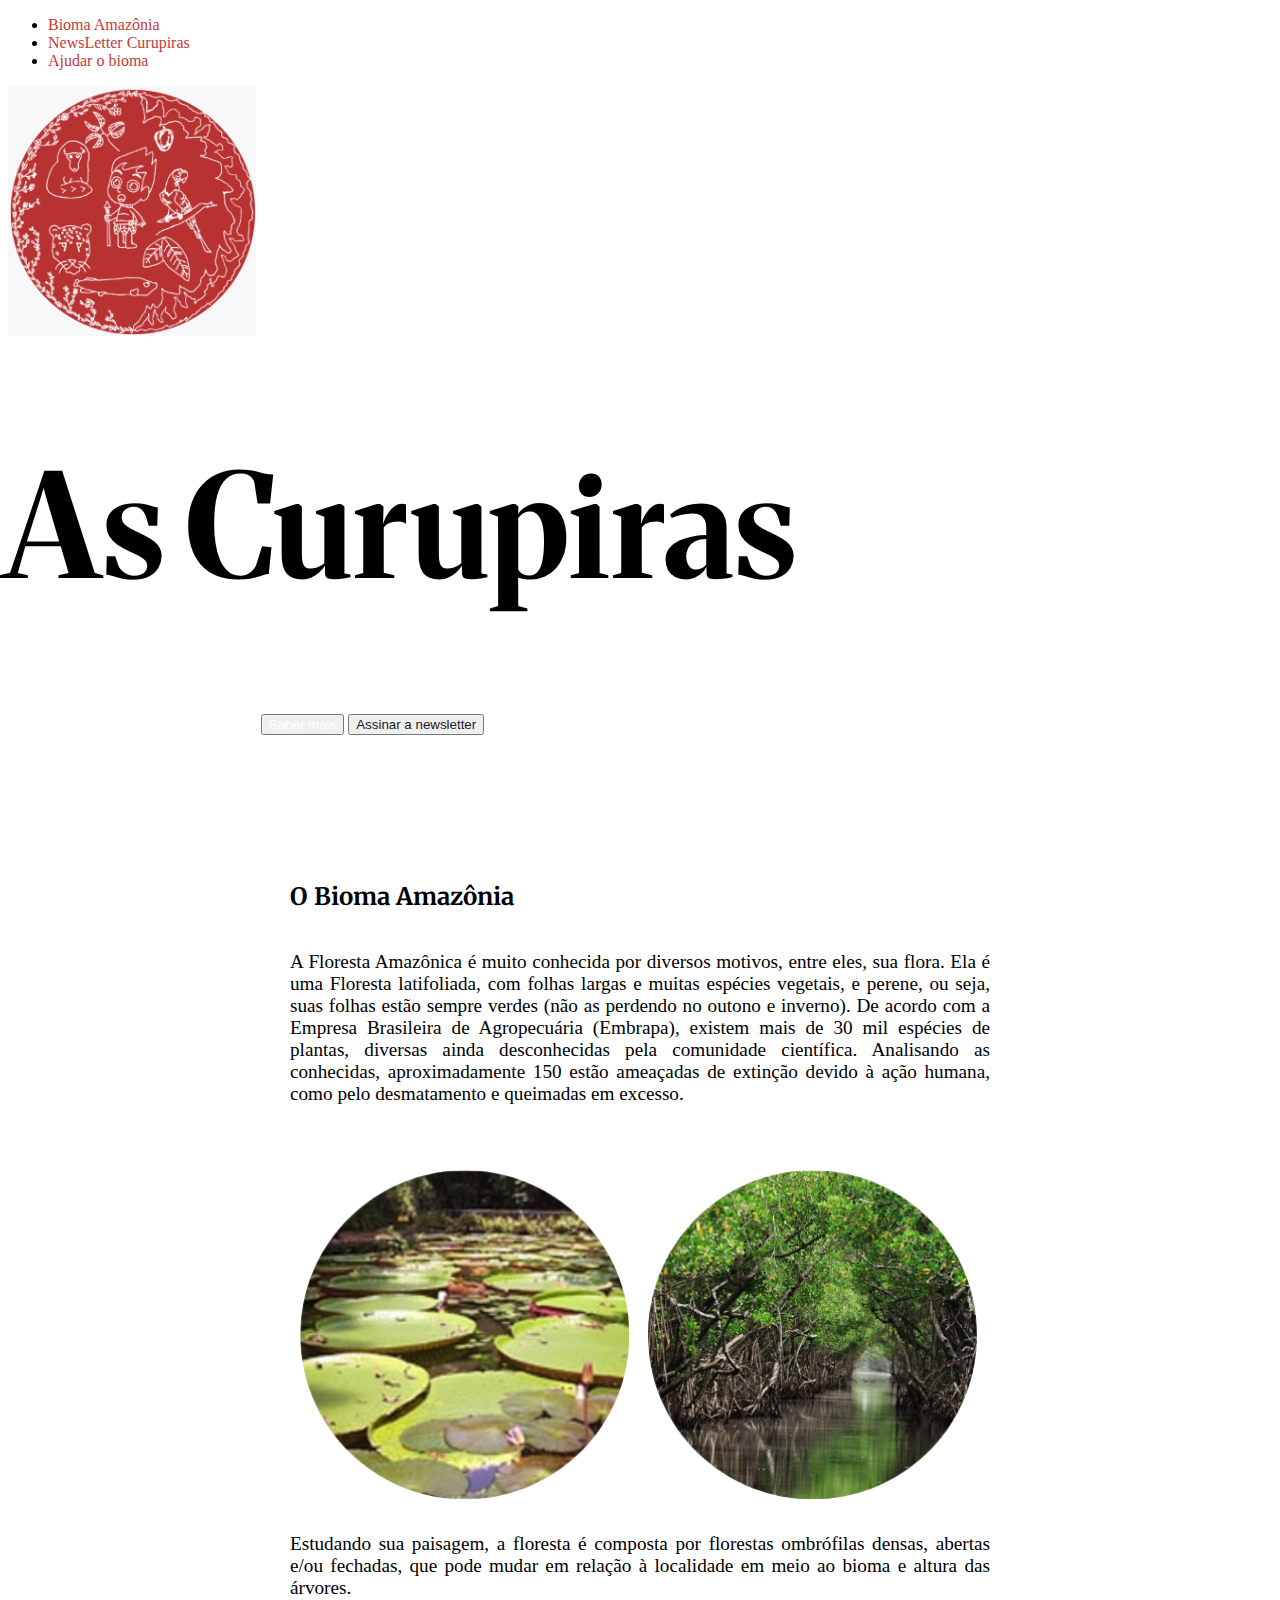
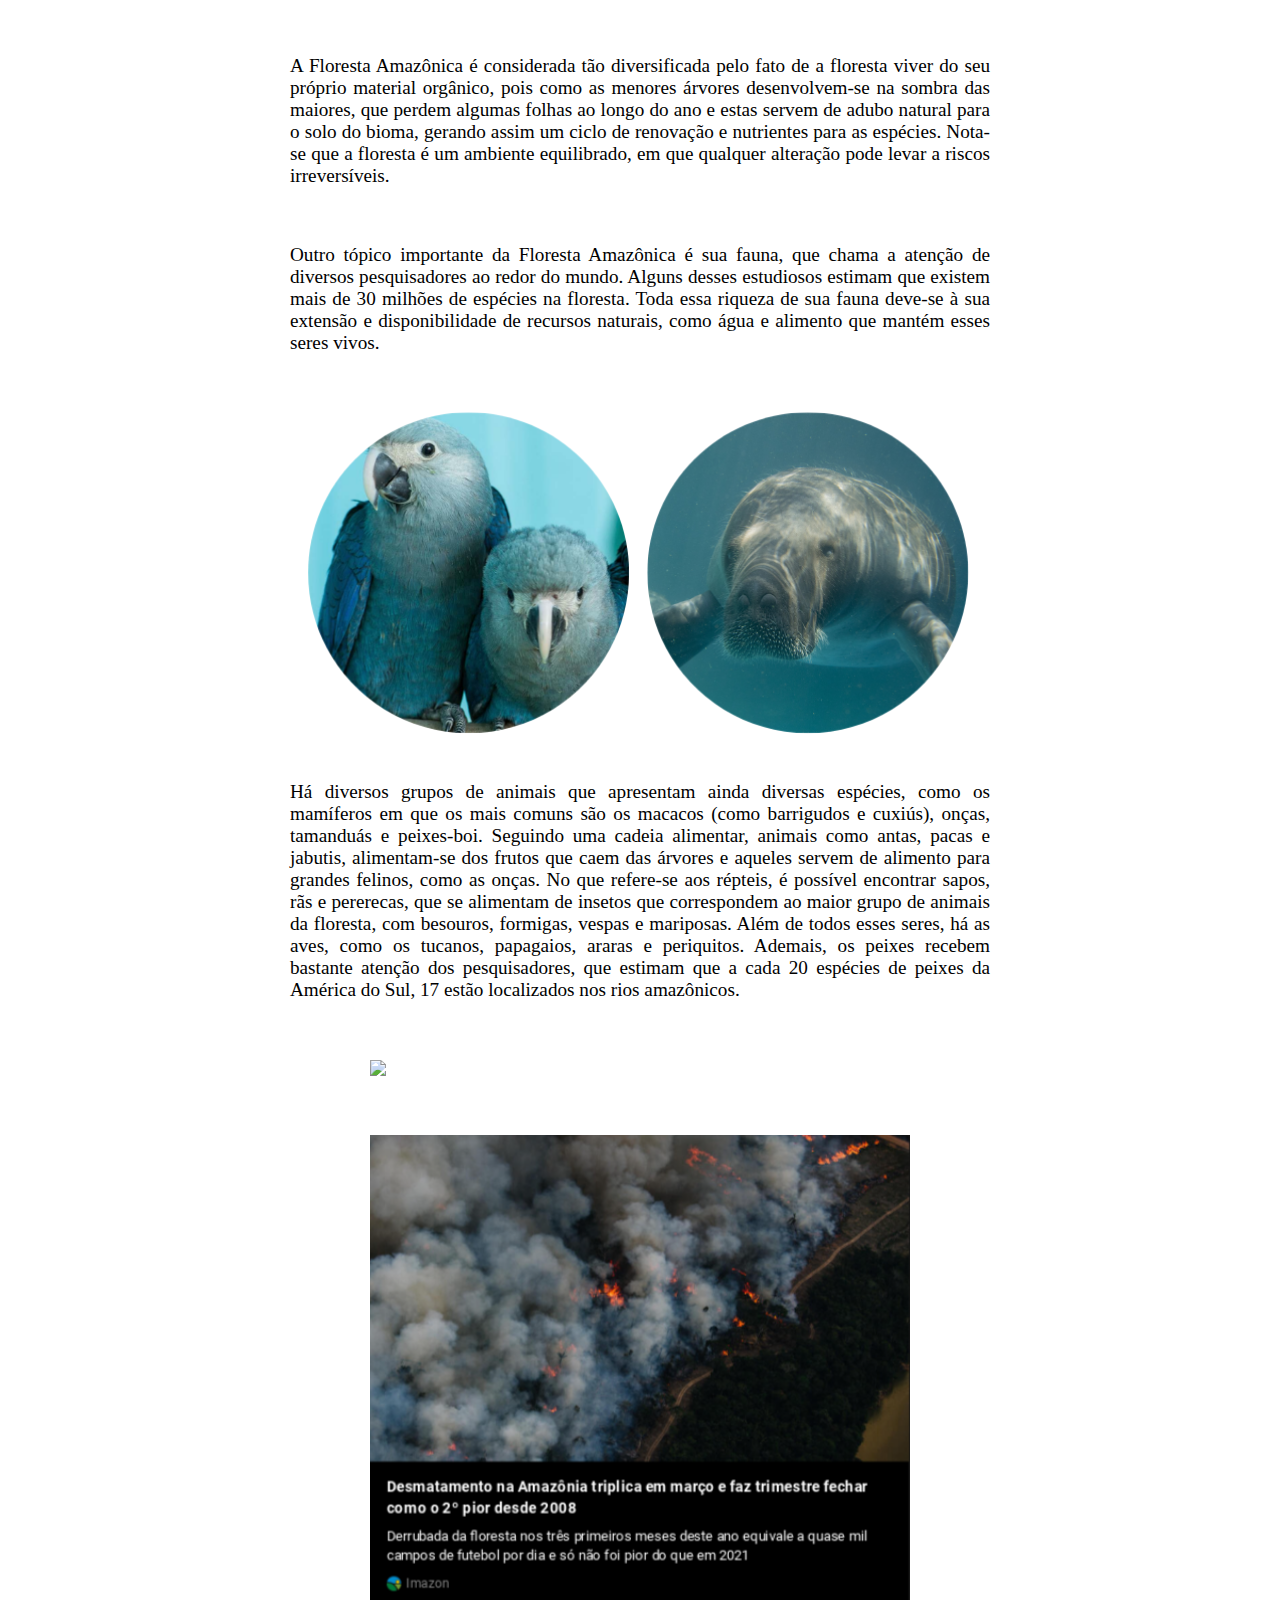
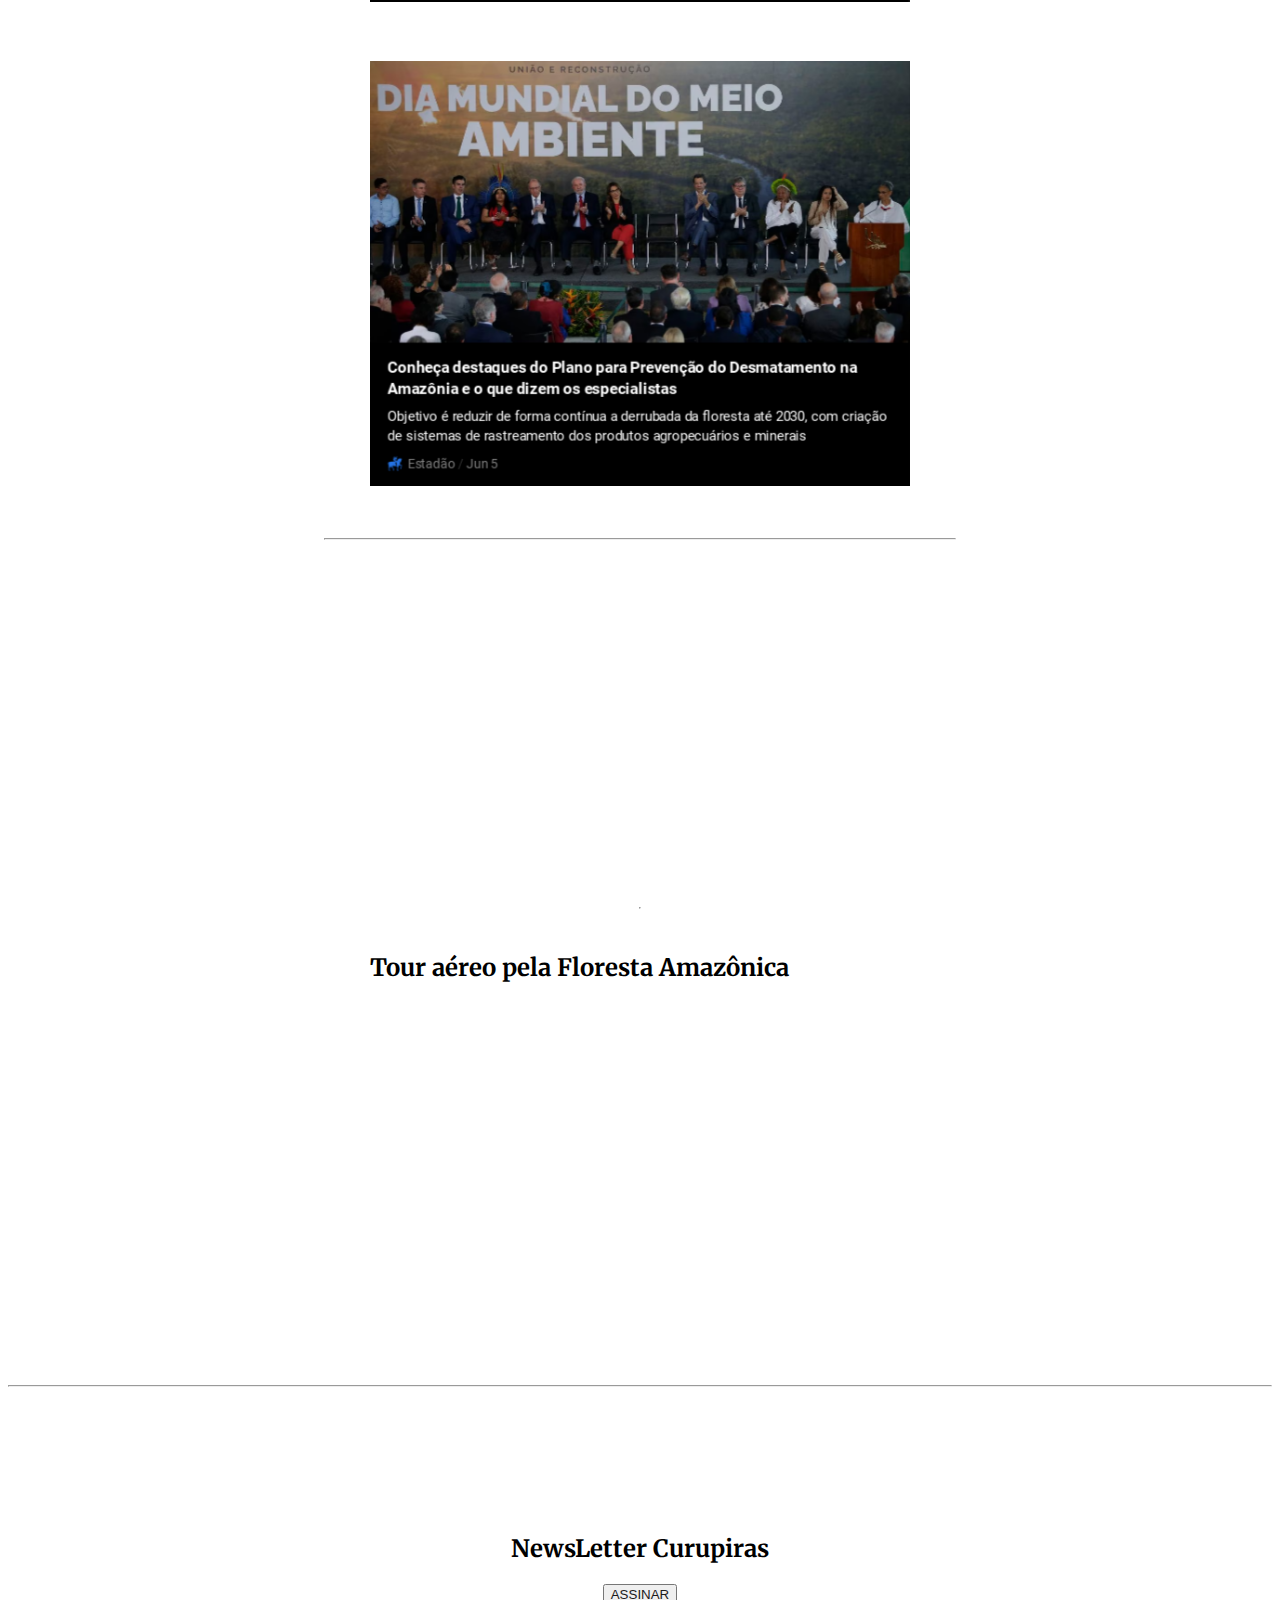
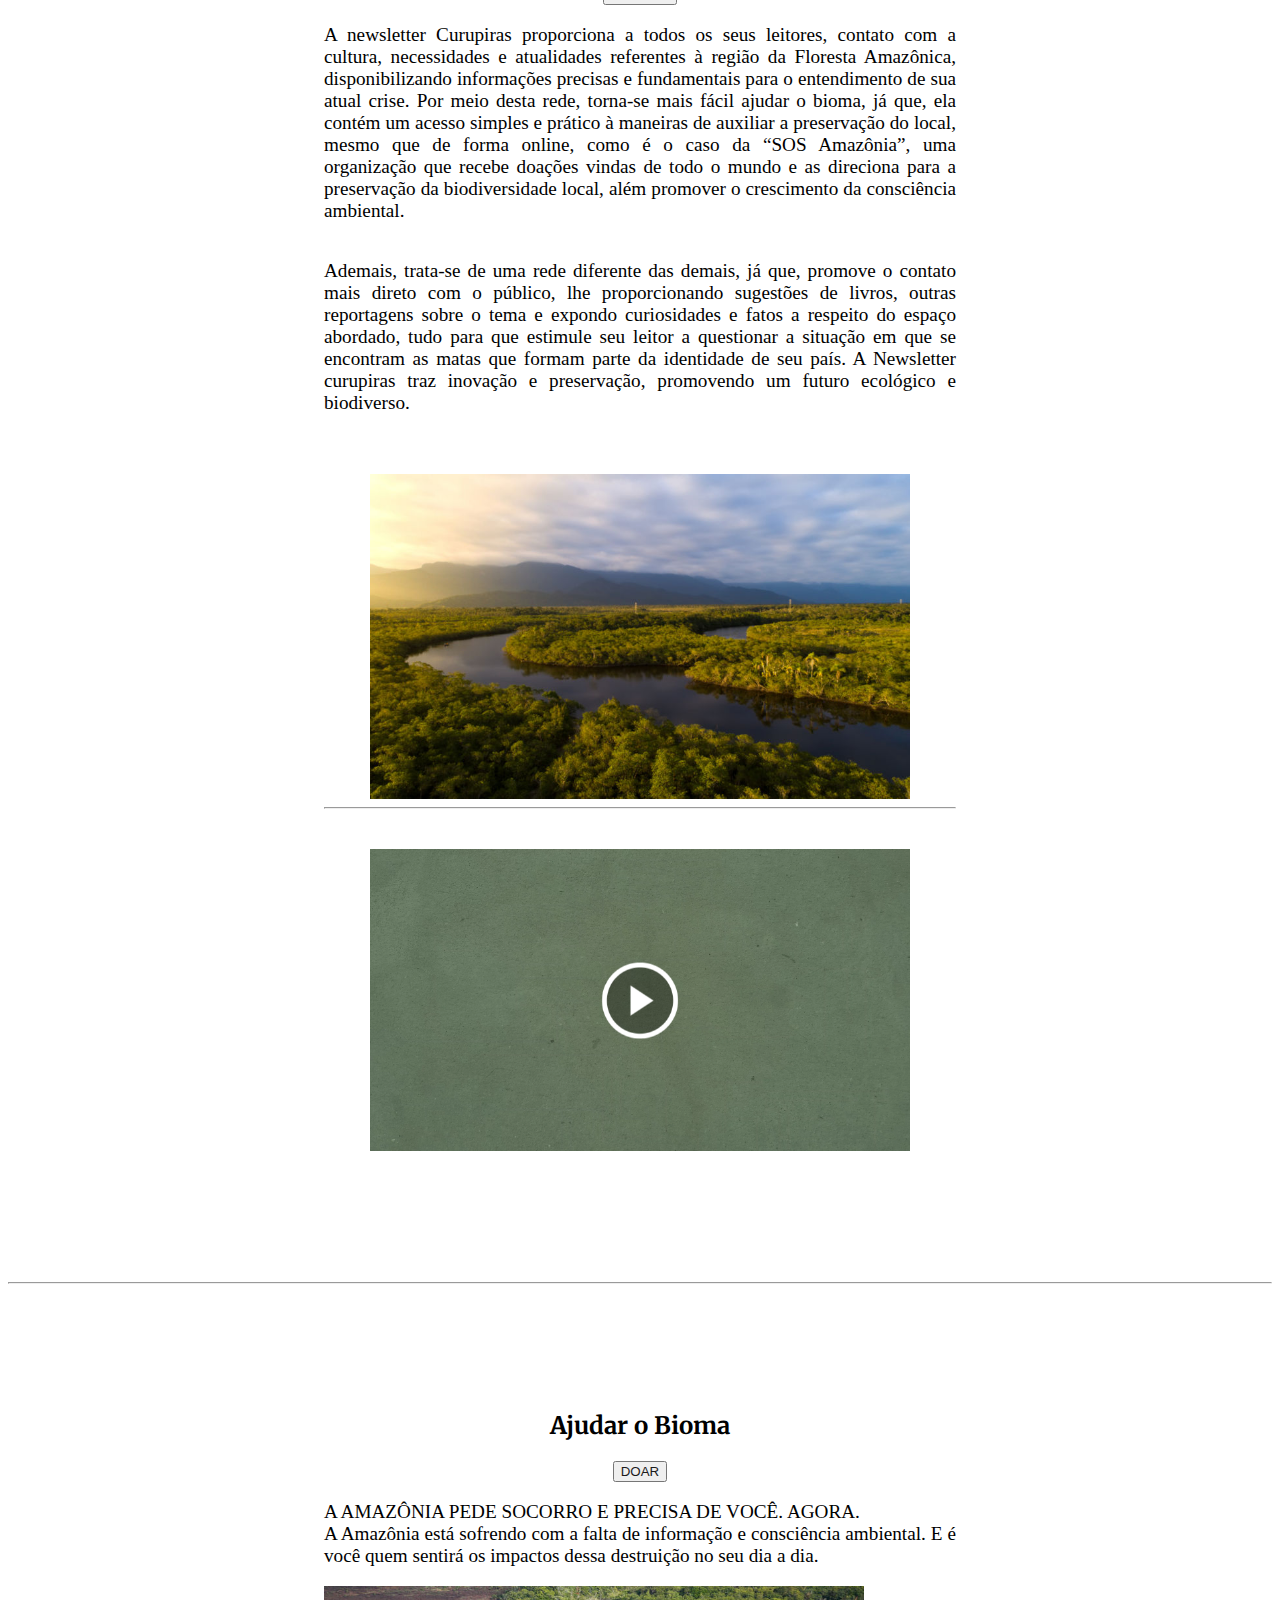
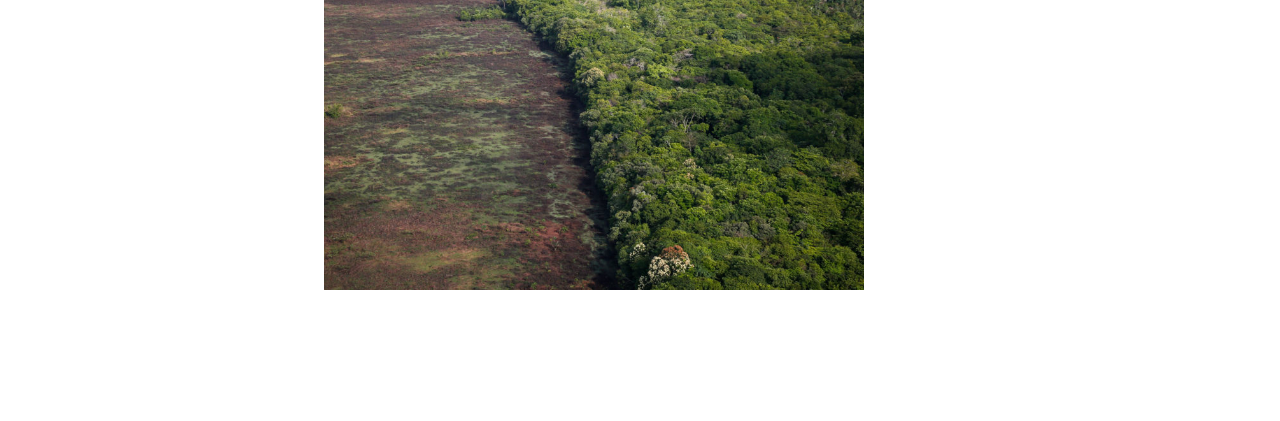
==== commit 2f6e463e: "Update index.html" ====
--- a/index.html
+++ b/index.html
@@ -131,8 +131,8 @@
             <div class="tudo mb-3">
               <button type="button" class="btn btn-outline-dark px-4 mx-2 button-black"><a href="https://sosamazonia.org.br/doe" class="link button-black" style="color: #1b1b1b">DOAR</a></button>
             </div>
-            <p class="tudo">texto</p>
-		<img src="foto2.jpg" class="my-4 tudo rounded-3" width="540">
+            <p class="tudo">A AMAZÔNIA PEDE SOCORRO E PRECISA DE VOCÊ. AGORA.<br>	A Amazônia está sofrendo com a falta de informação e consciência ambiental. E é você quem sentirá os impactos dessa destruição no seu dia a dia.</p>
+		<img src="foto2.jpg" class="my-4 rounded-3" width="540">
         </section>
       </main>
 </body>
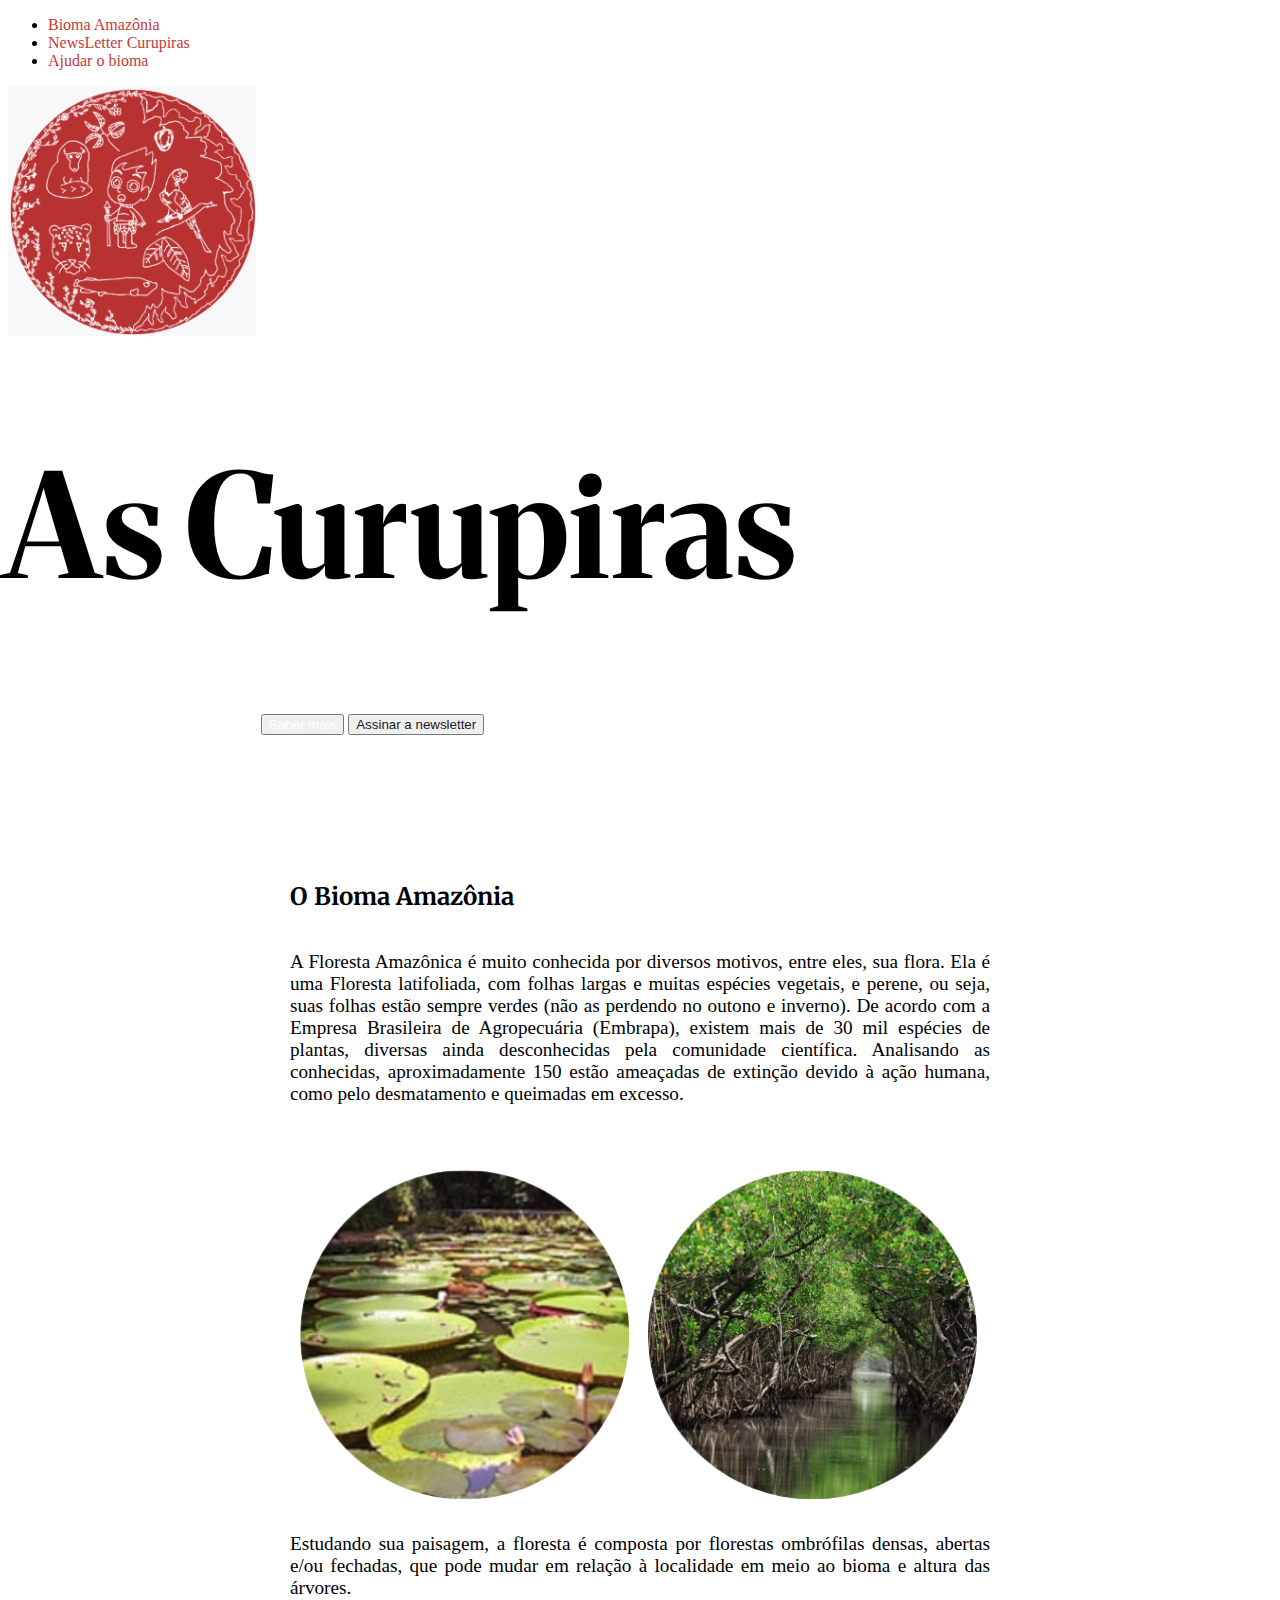
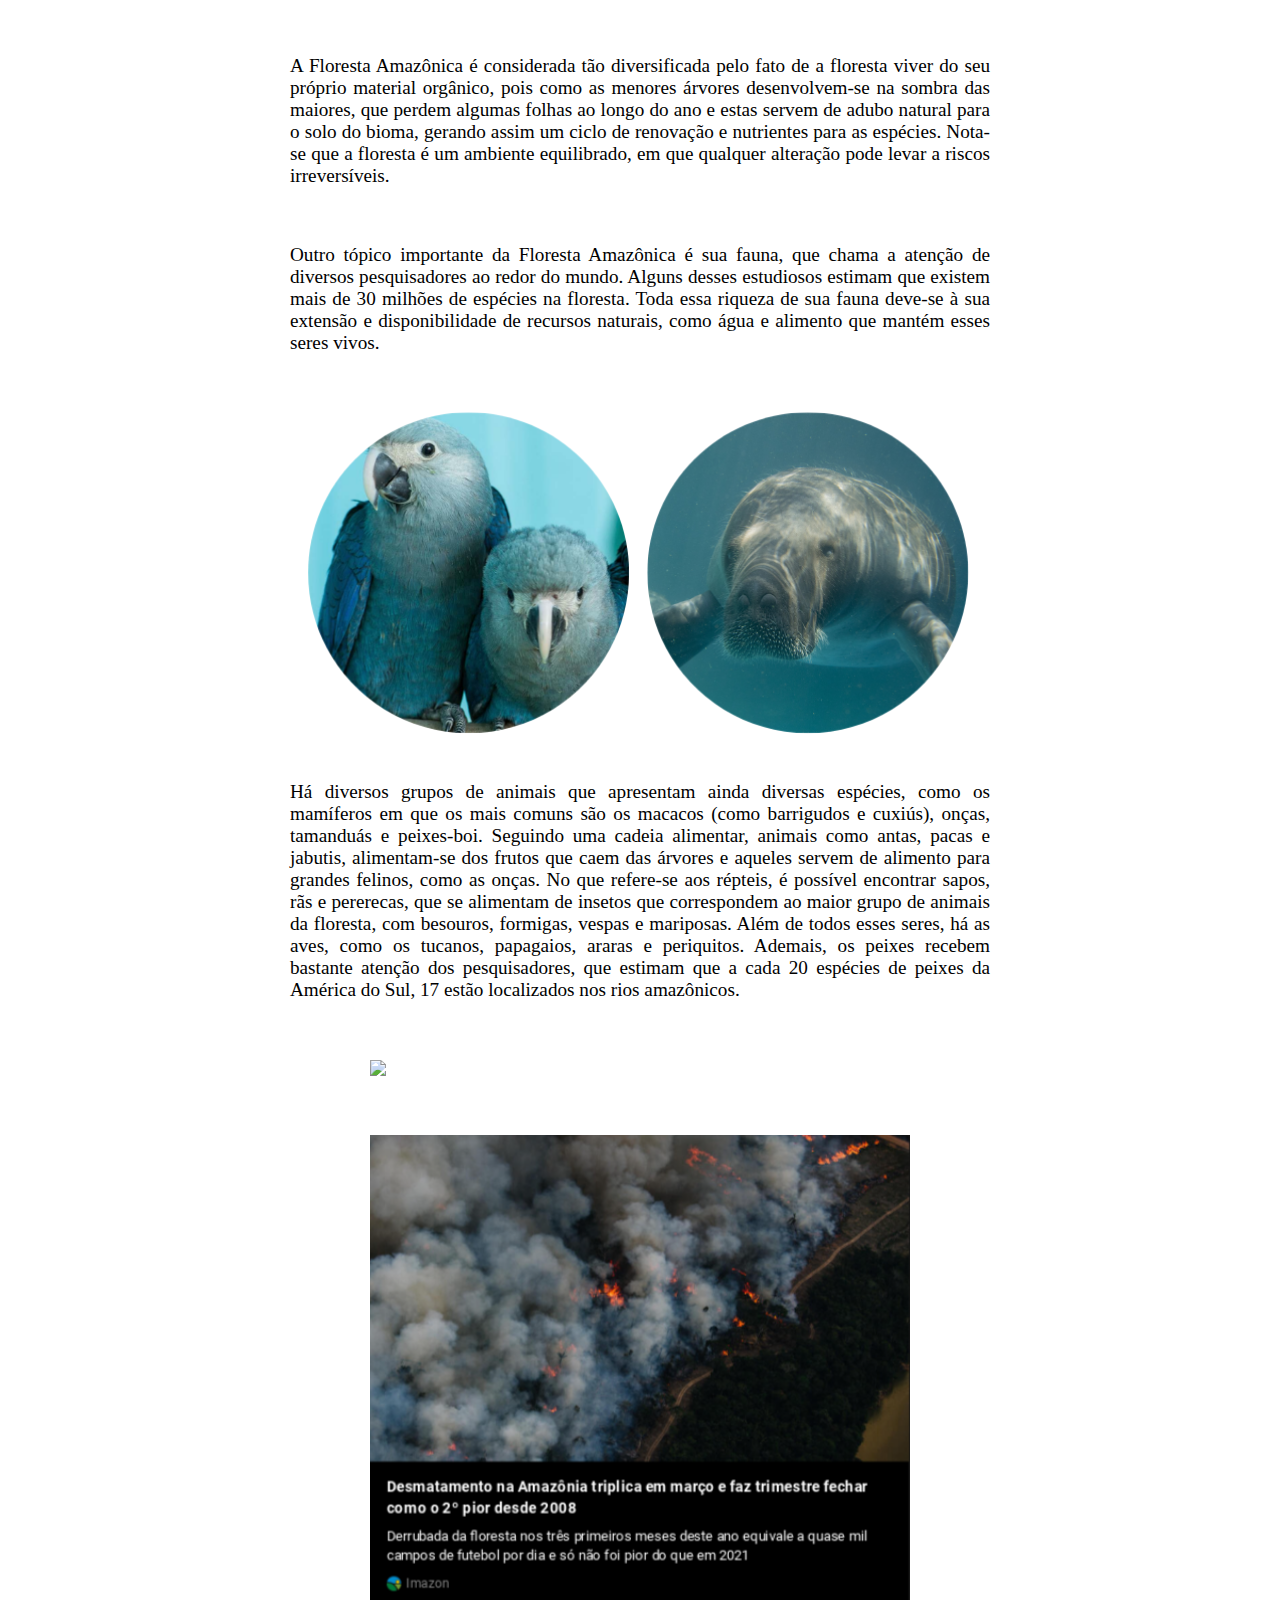
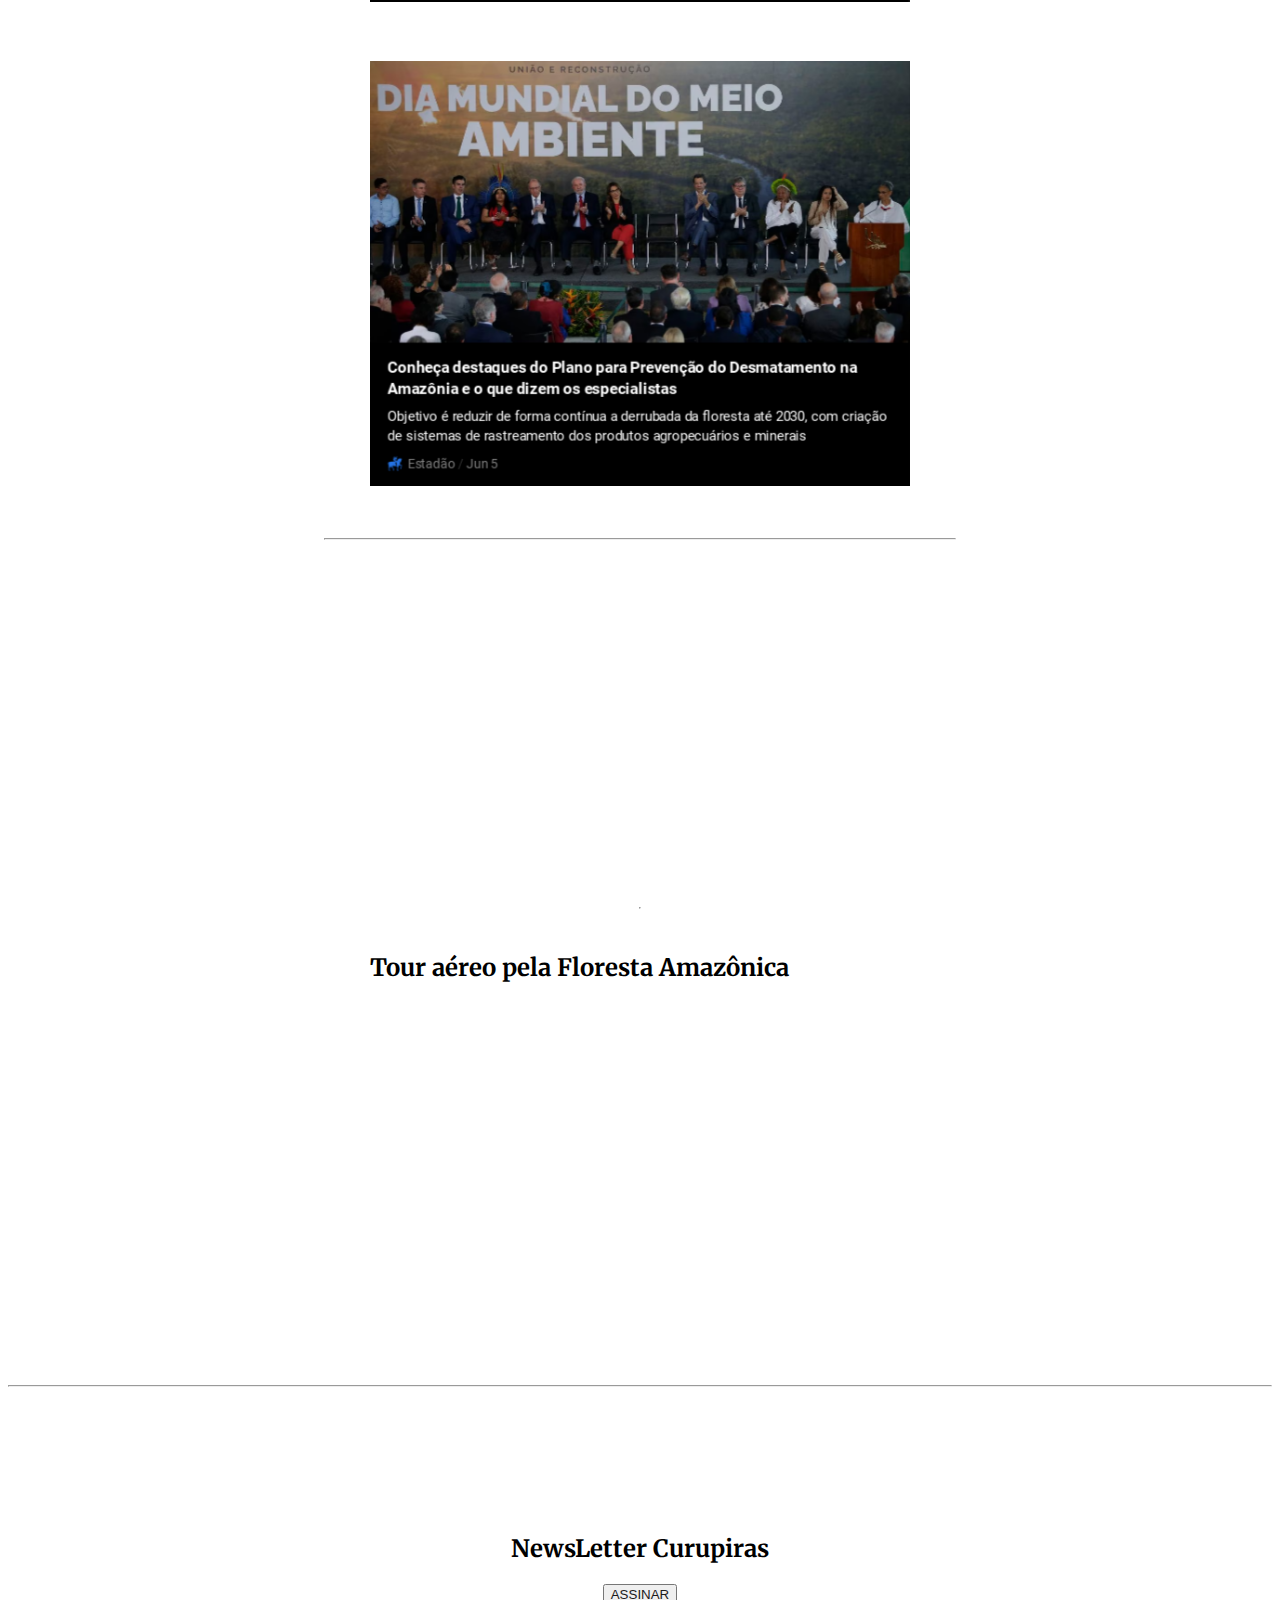
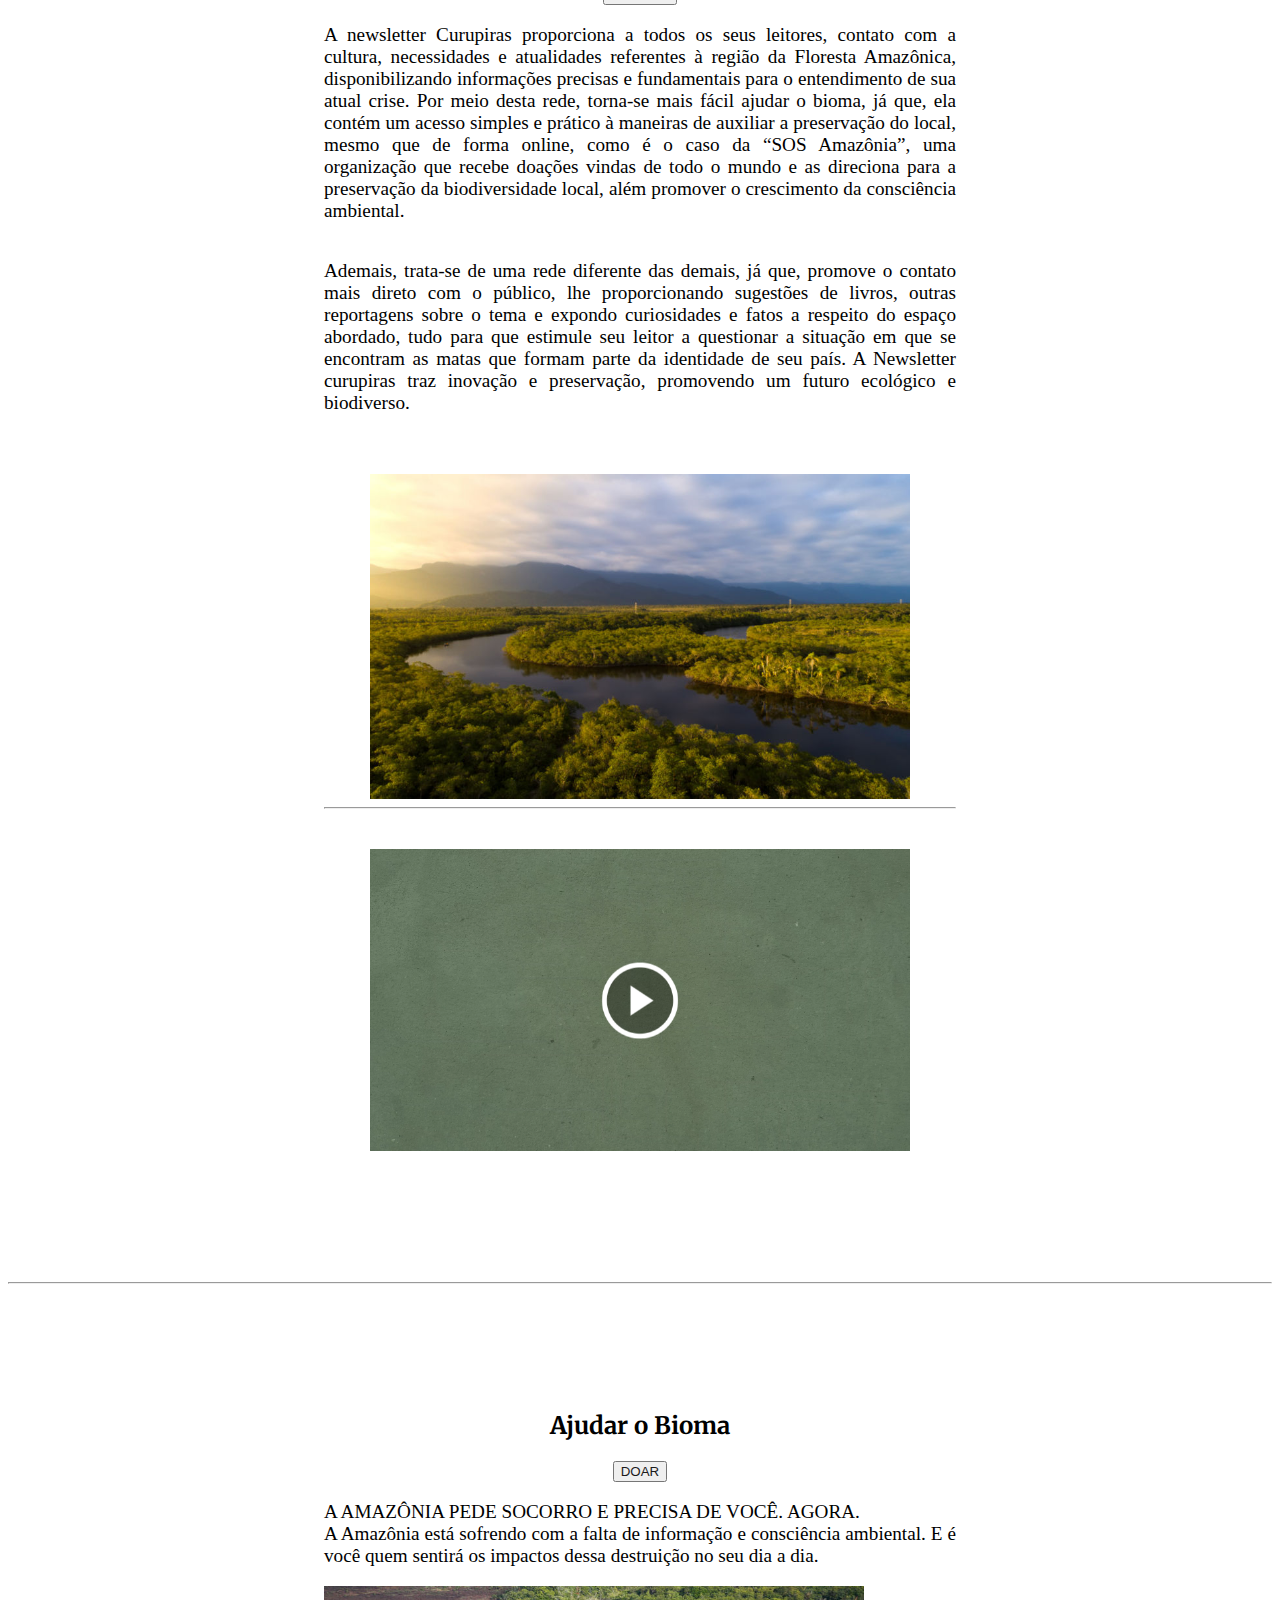
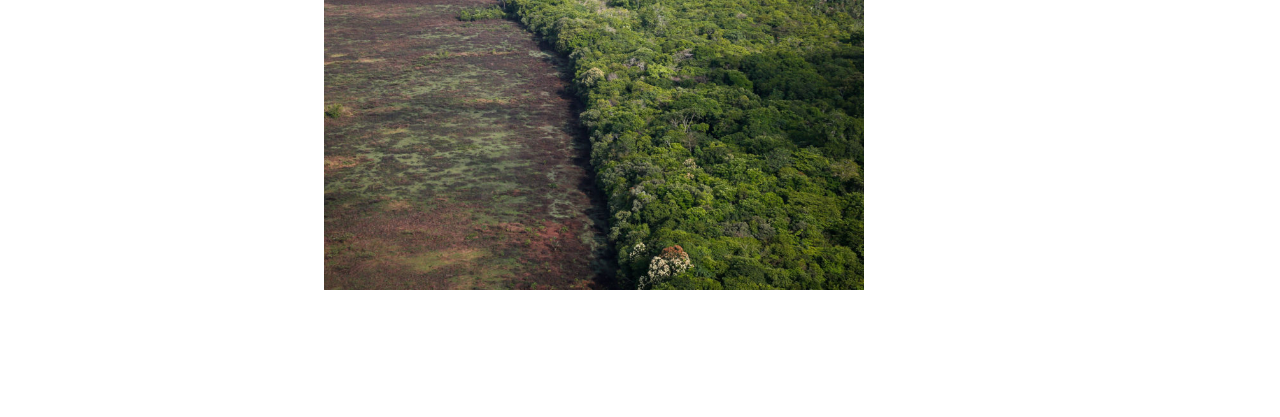
==== commit 0b1e95b2: "Update index.html" ====
--- a/index.html
+++ b/index.html
@@ -54,7 +54,7 @@
 		diversas ainda desconhecidas pela comunidade científica. Analisando as conhecidas, aproximadamente 150 estão 
 		ameaçadas de extinção devido à ação humana, como pelo desmatamento e queimadas em excesso.</p>
                 <br>
-		<img src="mato.png" class="my-4"width="700">
+		<img src="mato.png" class="my-4" width="700">
 		
                 <p class="tudo">    Estudando sua paisagem, a floresta é composta por florestas ombrófilas densas, abertas e/ou fechadas, que pode mudar 
                 em relação à localidade em meio ao bioma e altura das árvores.</p>
@@ -132,7 +132,9 @@
               <button type="button" class="btn btn-outline-dark px-4 mx-2 button-black"><a href="https://sosamazonia.org.br/doe" class="link button-black" style="color: #1b1b1b">DOAR</a></button>
             </div>
             <p class="tudo">A AMAZÔNIA PEDE SOCORRO E PRECISA DE VOCÊ. AGORA.<br>	A Amazônia está sofrendo com a falta de informação e consciência ambiental. E é você quem sentirá os impactos dessa destruição no seu dia a dia.</p>
-		<img src="foto2.jpg" class="my-4 rounded-3" width="540">
+		<div class="foto-2">
+			<img src="foto2.jpg" class="my-4 rounded-3 foto-2 tudo mx-auto" width="540">
+		</div>
         </section>
       </main>
 </body>
--- a/styles.css
+++ b/styles.css
@@ -30,7 +30,7 @@
     margin-bottom: 40px;
 }
 
-.noticias, .video, .foto-1 {
+.noticias, .video, .foto-1, foto-2 {
     display: grid;
     justify-content: center;
     align-items: center;
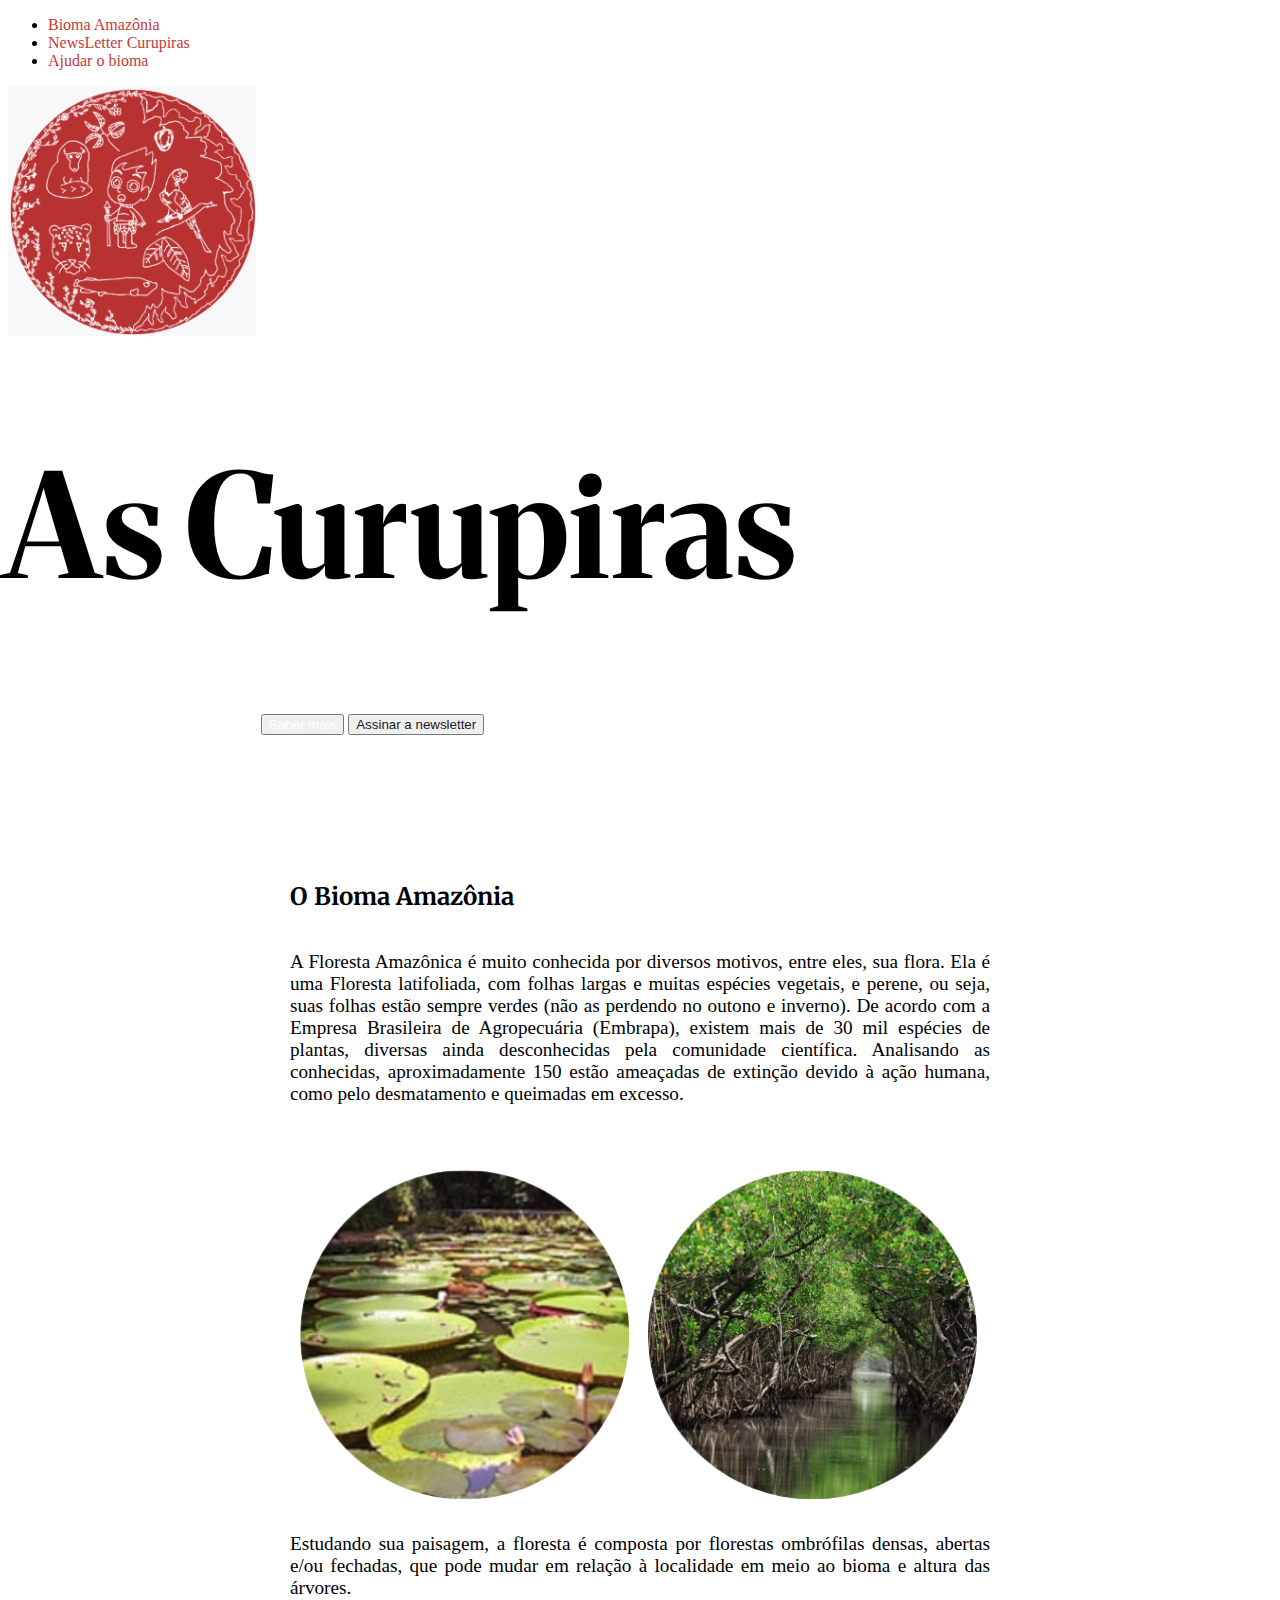
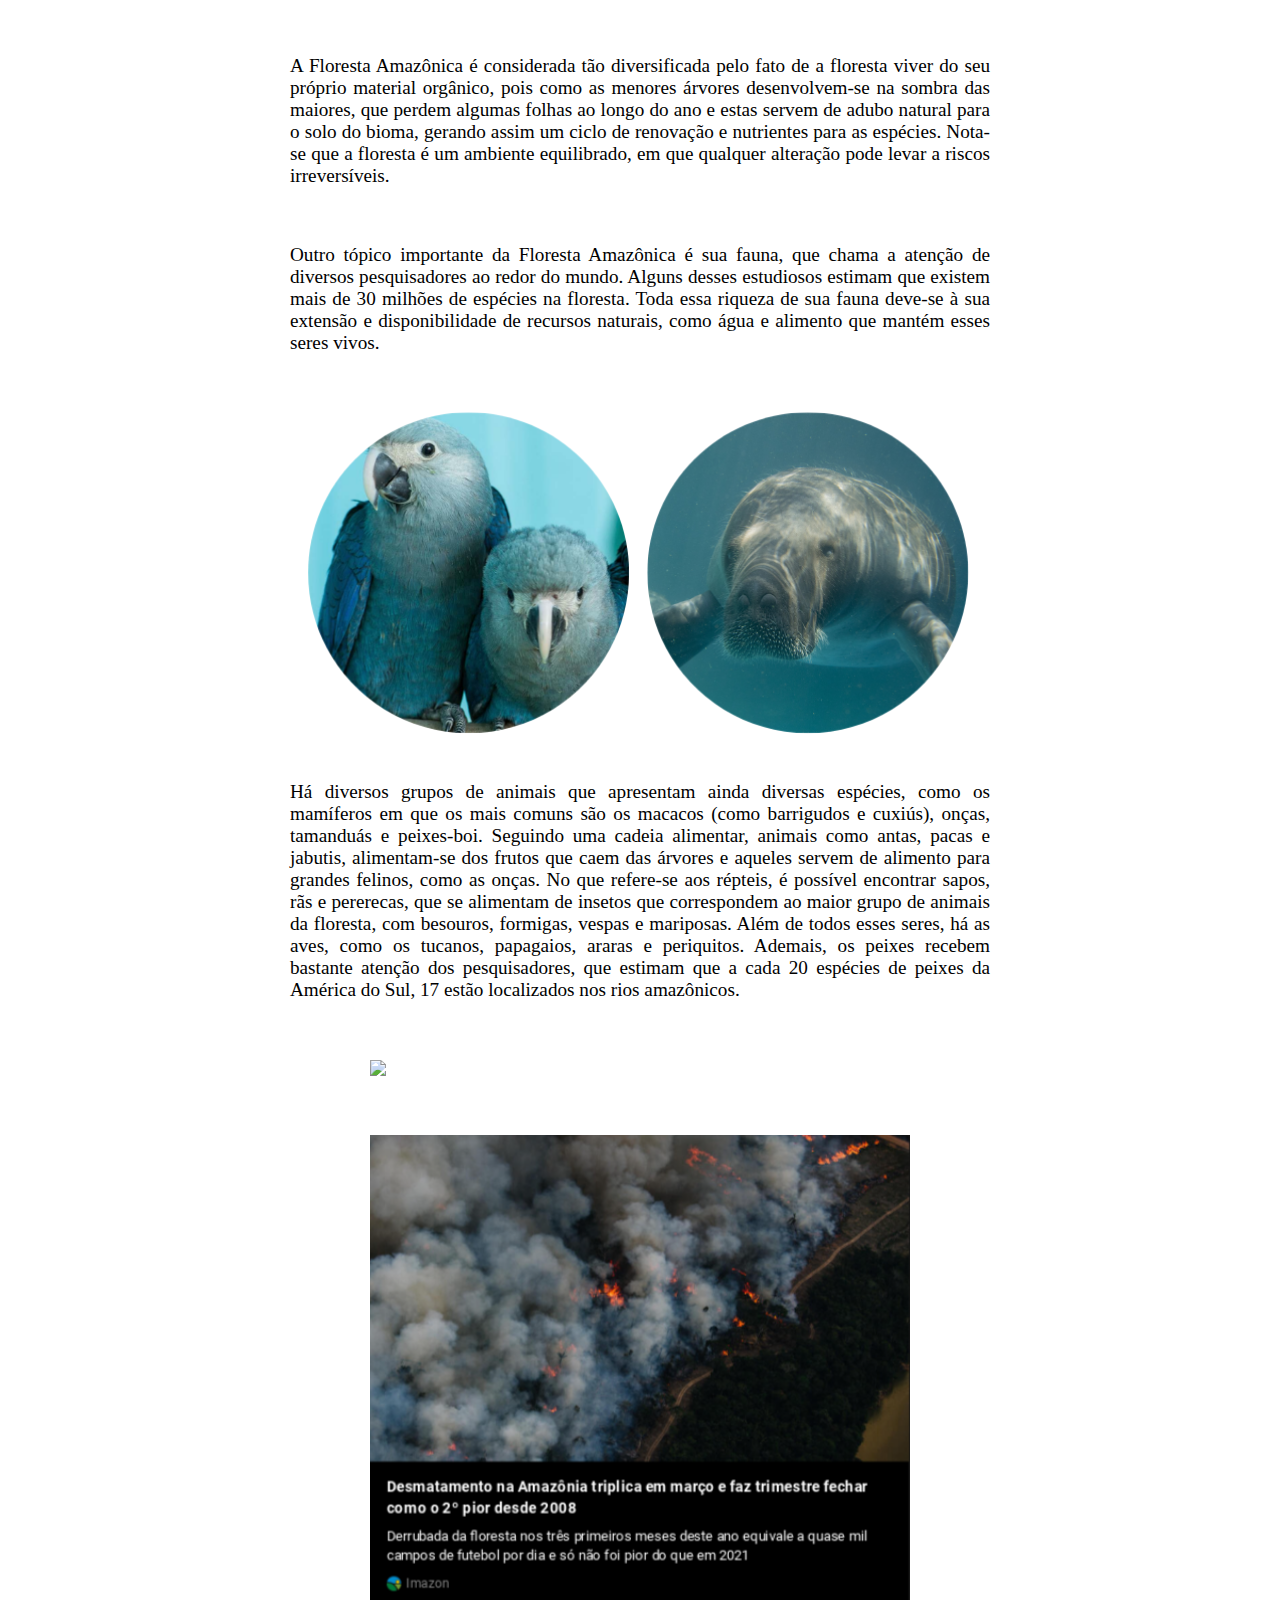
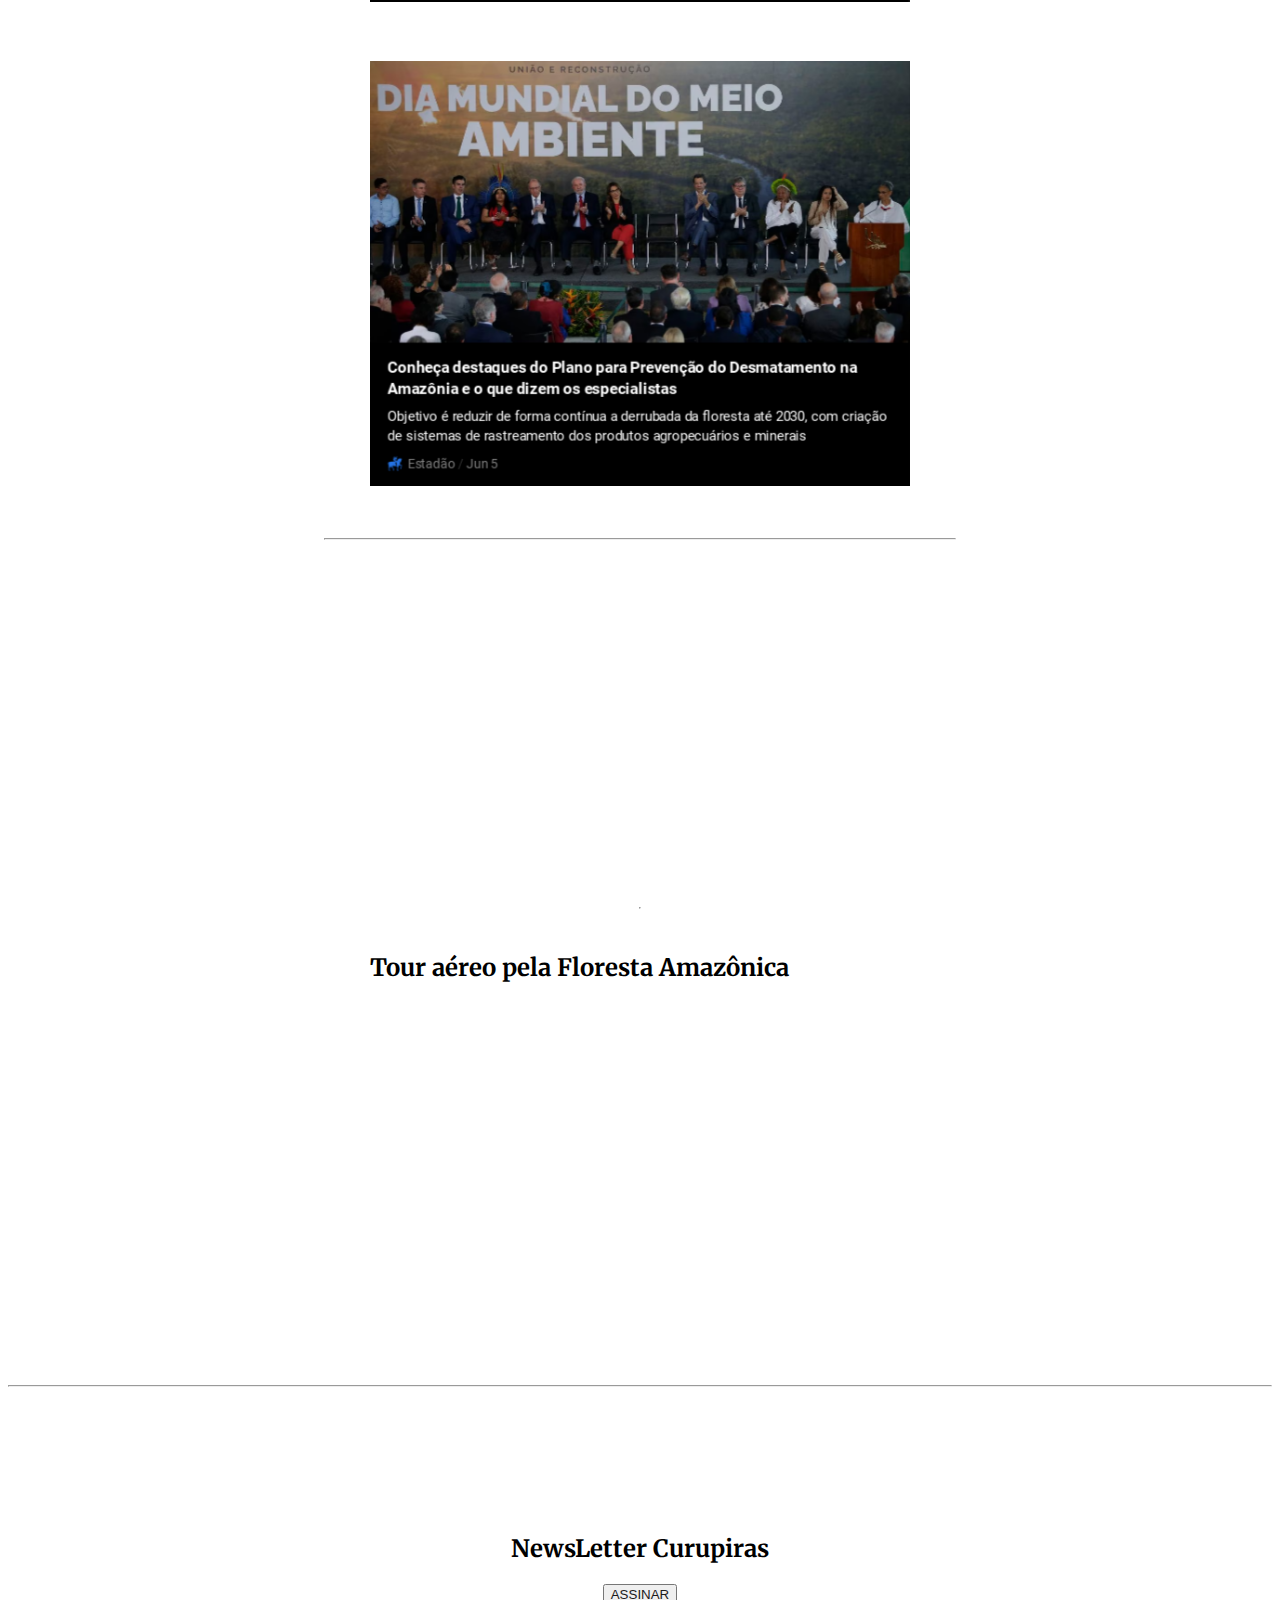
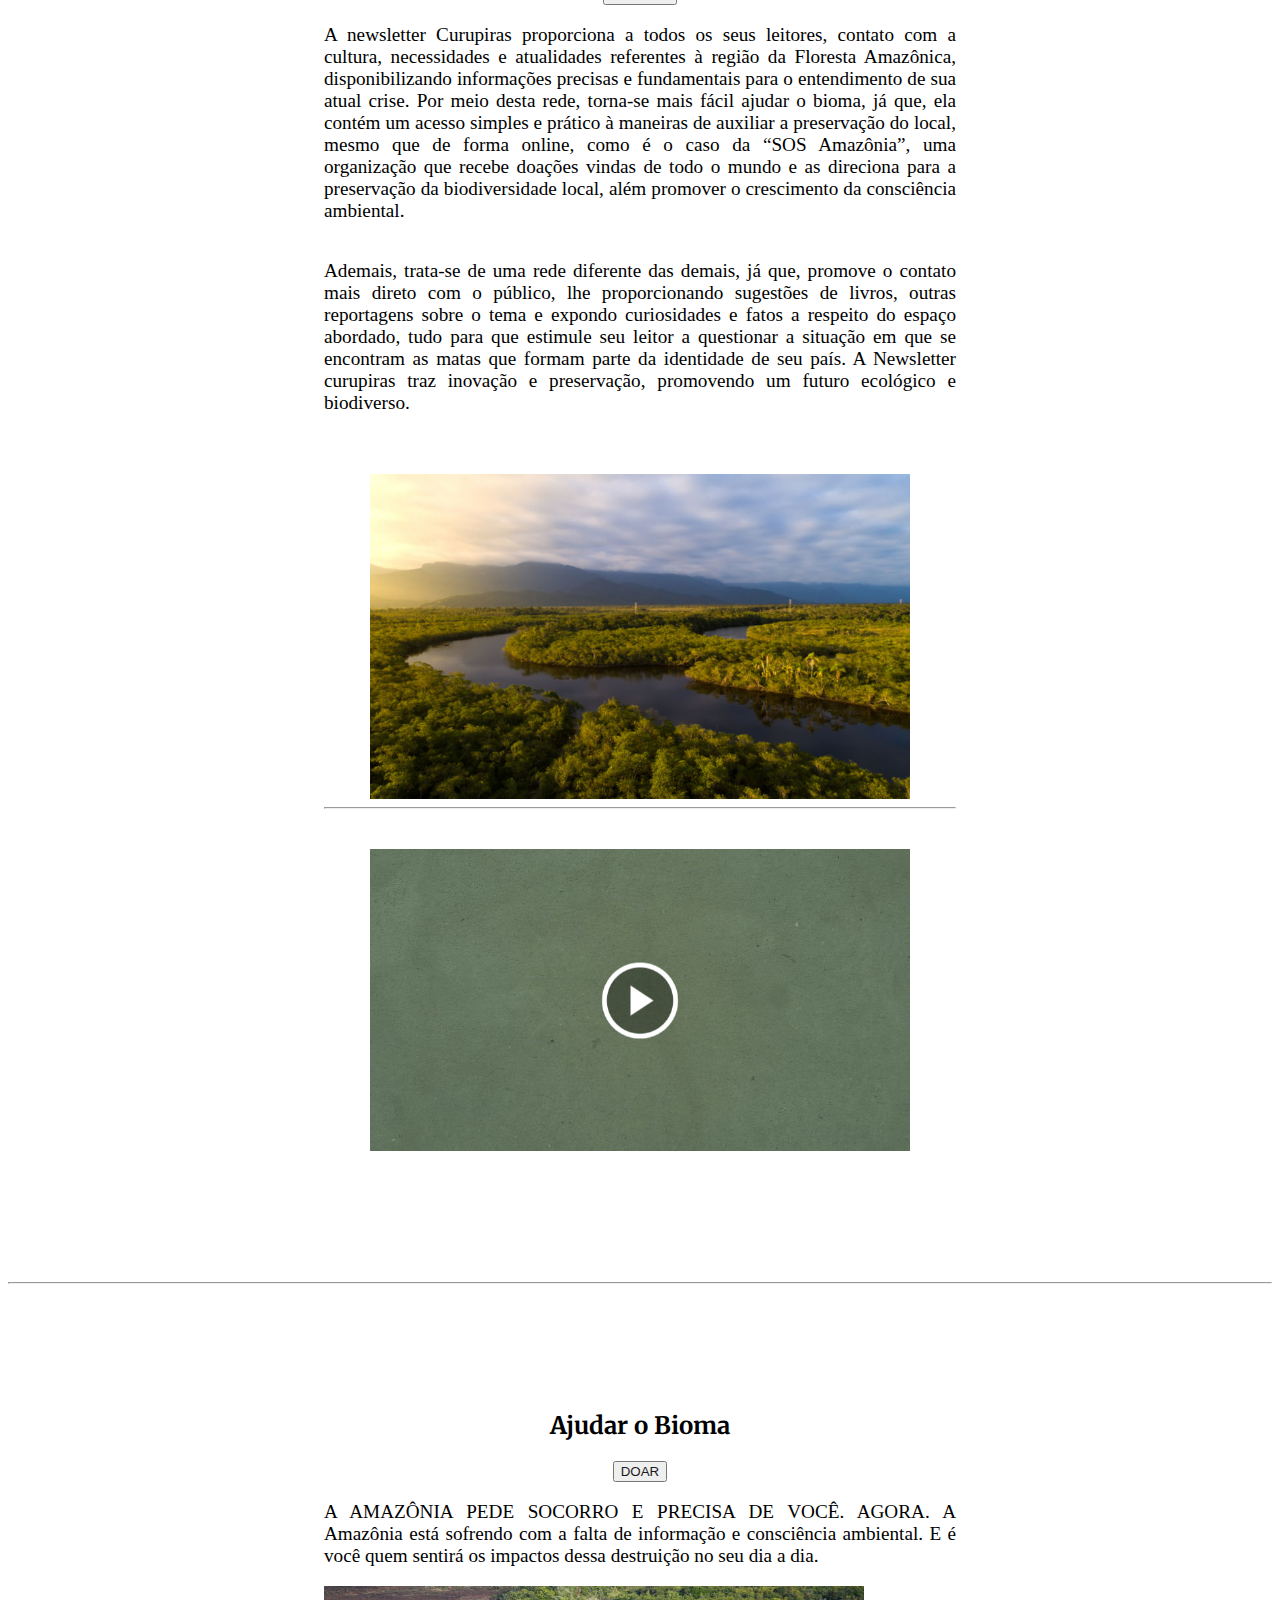
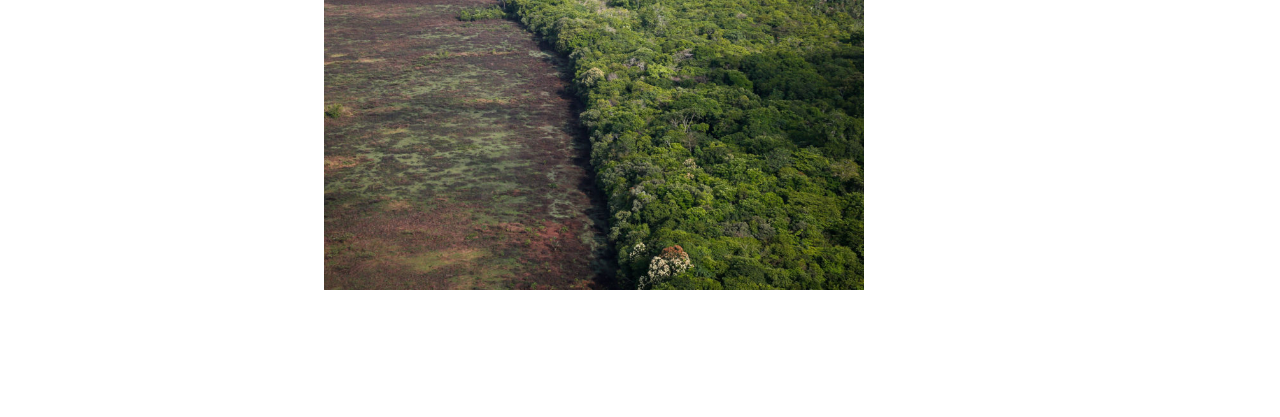
==== commit f5022d7c: "Update index.html" ====
--- a/index.html
+++ b/index.html
@@ -131,7 +131,7 @@
             <div class="tudo mb-3">
               <button type="button" class="btn btn-outline-dark px-4 mx-2 button-black"><a href="https://sosamazonia.org.br/doe" class="link button-black" style="color: #1b1b1b">DOAR</a></button>
             </div>
-            <p class="tudo">A AMAZÔNIA PEDE SOCORRO E PRECISA DE VOCÊ. AGORA.<br>	A Amazônia está sofrendo com a falta de informação e consciência ambiental. E é você quem sentirá os impactos dessa destruição no seu dia a dia.</p>
+            <p class="tudo">A AMAZÔNIA PEDE SOCORRO E PRECISA DE VOCÊ. AGORA. A Amazônia está sofrendo com a falta de informação e consciência ambiental. E é você quem sentirá os impactos dessa destruição no seu dia a dia.</p>
 		<div class="foto-2">
 			<img src="foto2.jpg" class="my-4 rounded-3 foto-2 tudo mx-auto" width="540">
 		</div>
